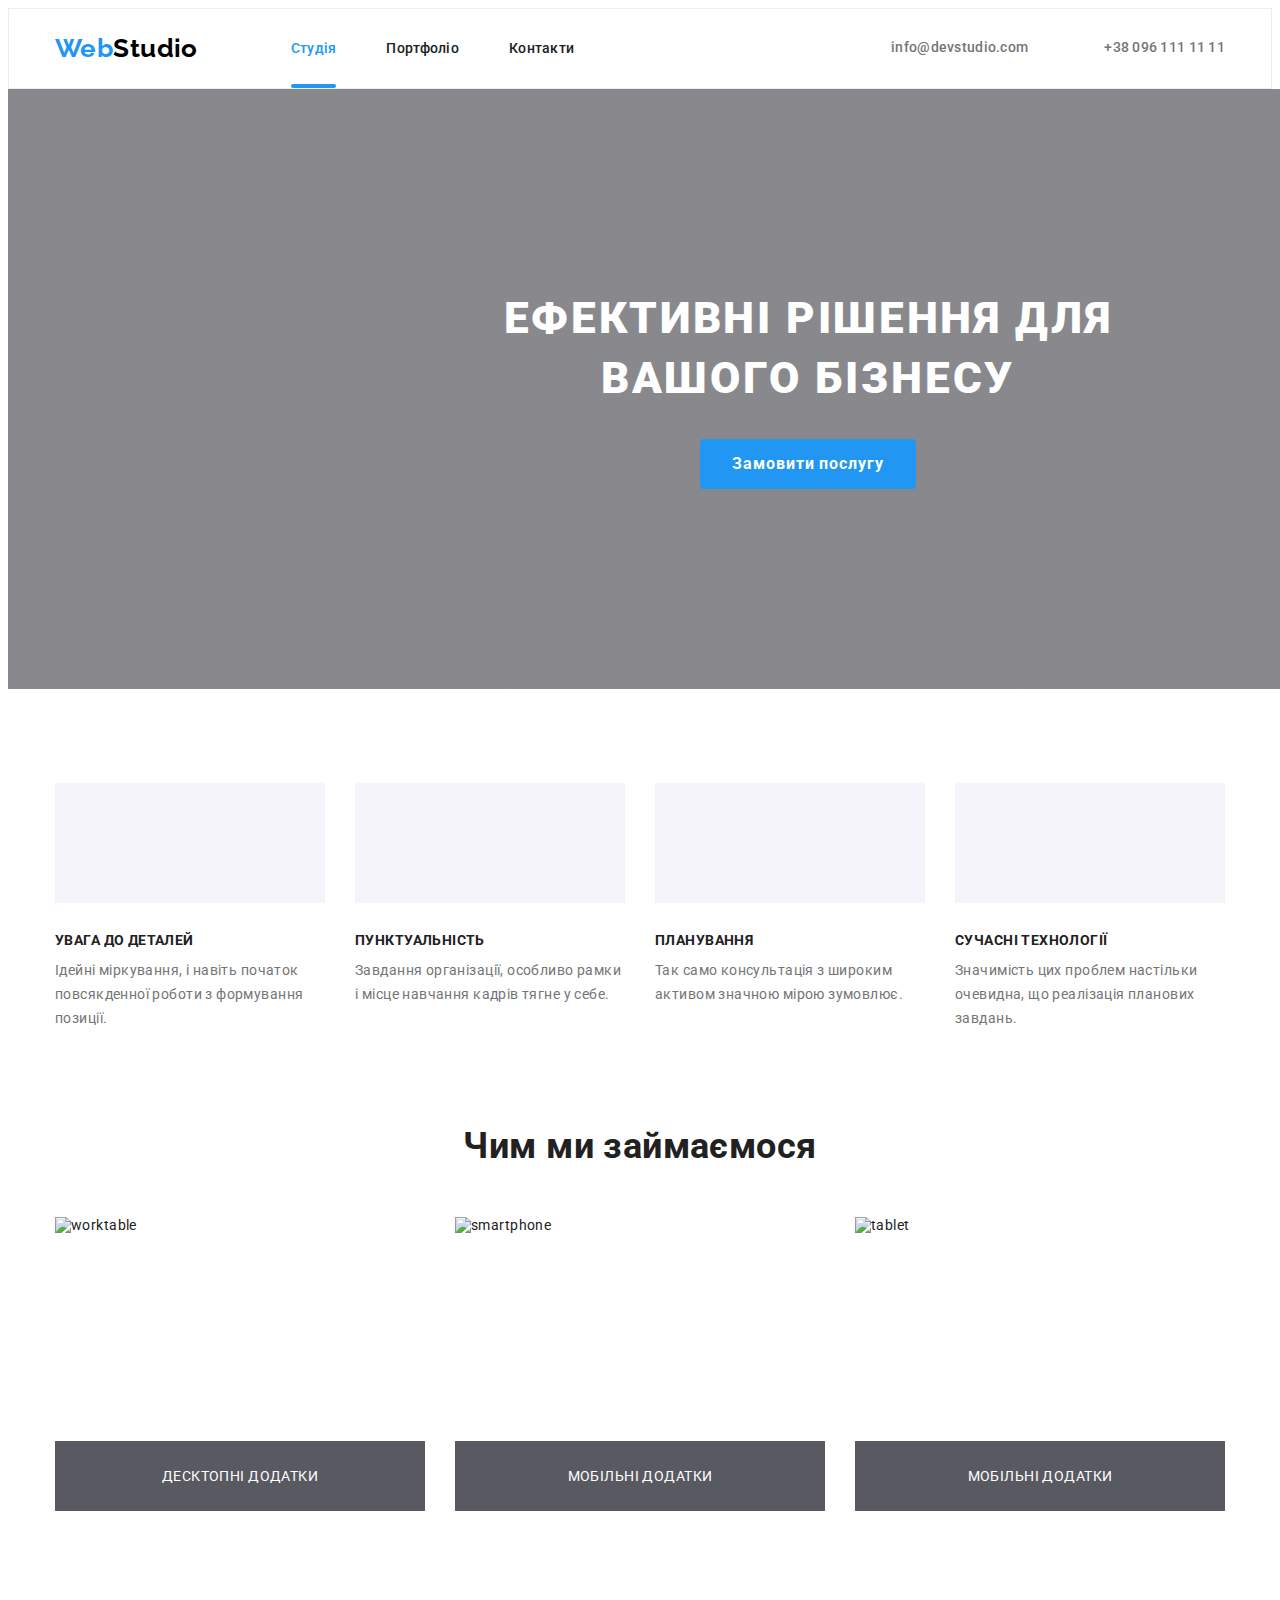
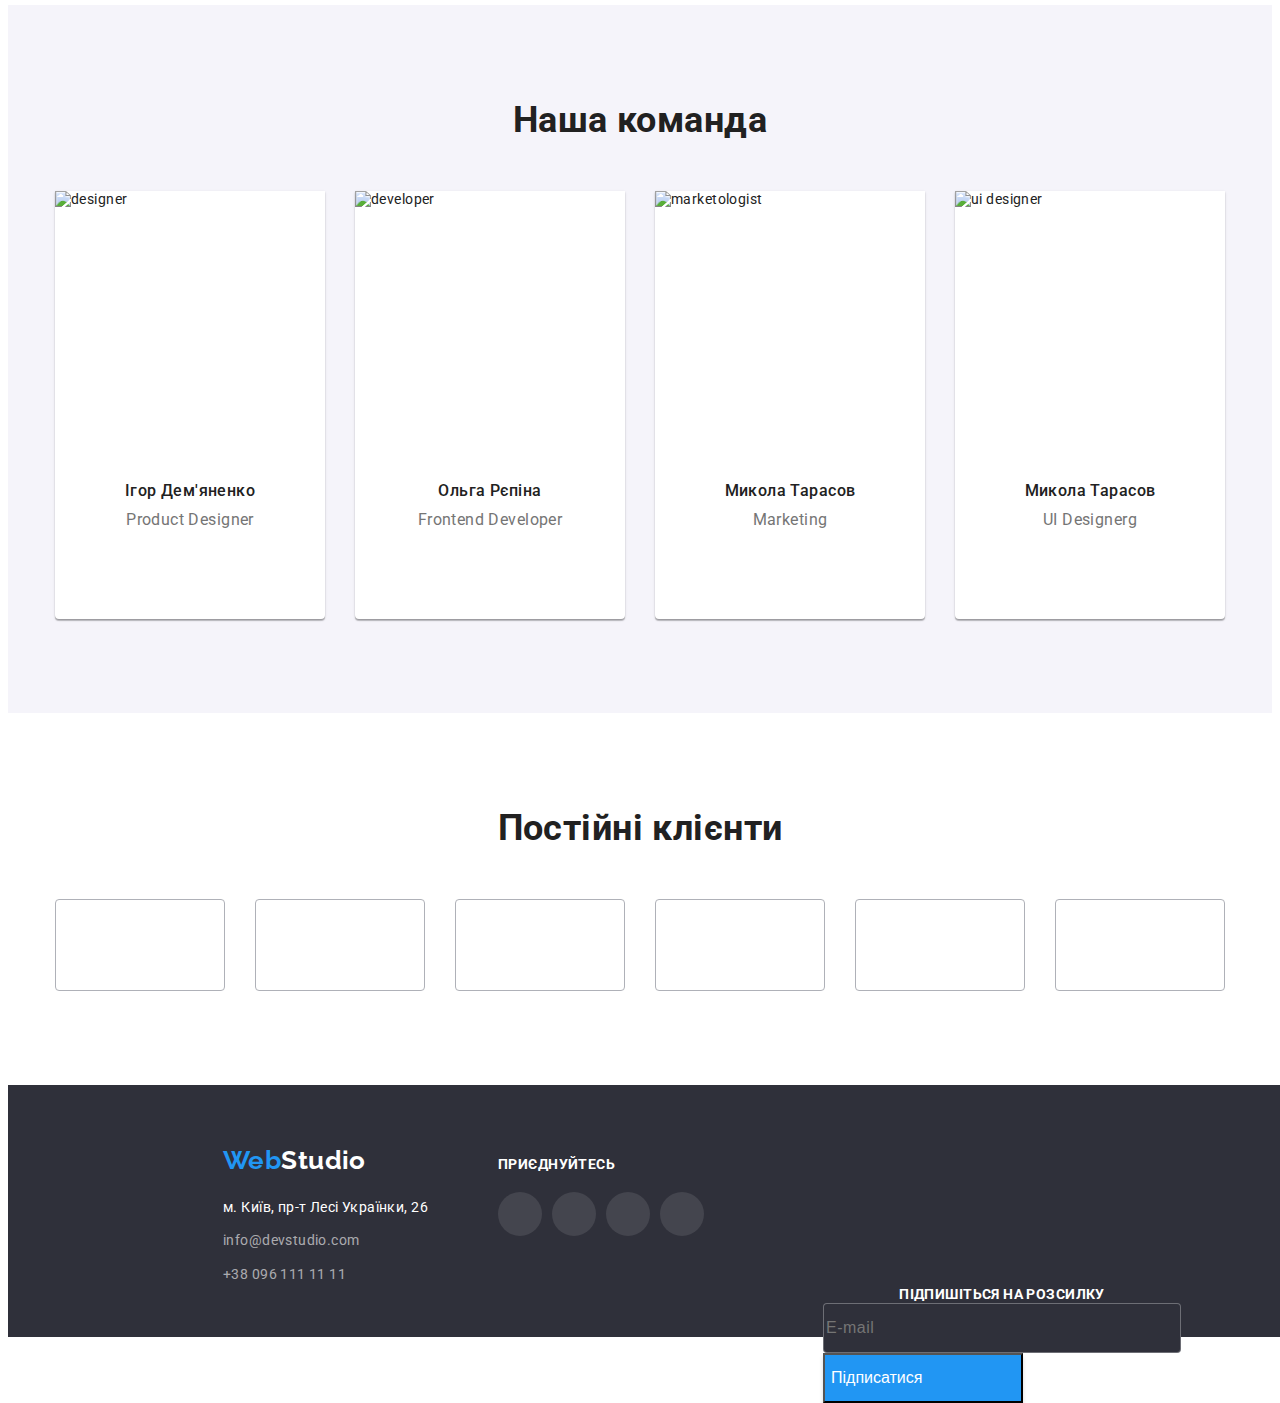
==== index.html @ 7e36c811 "pause" ====
<!DOCTYPE html>
<html lang="uk">
  <head>
    <meta charset="UTF-8" />
    <meta http-equiv="X-UA-Compatible" content="IE=edge" />
    <meta name="viewport" content="width=device-width, initial-scale=1.0" />
    <title>Studio</title>
    <!--Fonts-->
    <link rel="preconnect" href="https://fonts.googleapis.com" />
    <link rel="preconnect" href="https://fonts.gstatic.com" crossorigin />
    <link
      href="https://fonts.googleapis.com/css2?family=Montserrat:wght@400;700&family=Raleway:wght@700&family=Roboto:wght@400;500;700;900&display=swap"
      rel="stylesheet"
    />
    <!--Normalize-->
    <link
      rel="stylesheet"
      href="https://cdnjs.cloudflare.com/ajax/libs/normalize/1.0.0/normalize.min.css"
    />
    <!--Styles-->
    <link rel="stylesheet" href="./styles/styles.css" />
  </head>
  <body>
    <header class="header">
      <div class="container">
        <nav class="header-nav">
          <a href="./index.html" class="logo link">Web<span class="studio">Studio</span></a>
          <ul class="header-nav-list list">
            <li class="header-nav-item">
              <a class="header-nav-link link current" href="./index.html">Студія</a>
            </li>
            <li class="header-nav-item">
              <a class="header-nav-link link" href="./portfolio.html">Портфоліо</a>
            </li>
            <li class="header-nav-item"><a class="header-nav-link link" href="">Контакти</a></li>
          </ul>
        </nav>
        <ul class="contact-list list">
          <li class="contact-item">
            <a class="contact-link link" href="mailto:info@devstudio.com"
              ><svg class="mail-icon" width="16px" height="12px">
                <use href="./images/icons.svg#mail"></use></svg
              >info@devstudio.com</a
            >
          </li>
          <li class="contact-item">
            <a class="contact-link link" href="tel:+380961111111"
              ><svg class="tel-icon" width="16px" height="12px">
                <use href="./images/icons.svg#tel"></use></svg
              >+38 096 111 11 11</a
            >
          </li>
        </ul>
      </div>
    </header>
    <!--Main-->
    <main>
      <section class="hero section">
        <div class="container">
          <h1 class="hero-title">Ефективні рішення для вашого бізнесу</h1>
          <button type="button" class="button" data-modal-open>Замовити послугу</button>
          <div class="backdrop is-hidden" data-modal>
            <div class="modal">
              <button class="close-btn" type="button" data-modal-close>
                <svg width="18" height="18">
                  <use href="./images/icons.svg#icon-close-btn"></use>
                </svg>
              </button>
<!--Form-->
<form class="register-form" name="register-form" autocomplete="on" novalidate>
<strong class="register-form-title"> Залиште свої дані, ми вам передзвонимо 
</strong>

<div class="register-form-group" role="group">

  <label> <span>Ім'я</span> 
    <input  type="text" name="name" required>
  </label>
  
  <label> <span>Телефон</span>
    <input type="tel" name="tel" required minlength="12" maxlength="12">
  </label>
 
  <label> <span>Пошта</span>
    <input type="email" name="email" required>
  </label>
  
  <label> <span>Коментар</span>
<textarea name="textarea" rows="5" placeholder="Введіть текст"></textarea>
  </label>

  <label>
<input type="checkbox" name="checkbox" >
<span>Погоджуюся з розсилкою та приймаю <a href="">Умови договору</a></span>
  </label>
</div>

<button type="submit">Відправити</button>
</form>

            </div>
          </div>
        </div>
      </section>

      <section class="advantages section">
        <div class="container">
          <h2 class="visually-hidden">Advantages</h2>
          <ul class="advantages-list list">
            <li class="advantages-item">
              <div class="underhero-icon">
                <svg width="65px" height="70px"><use href="./images/icons.svg#antenna"></use></svg>
              </div>
              <h3 class="advantages-title">УВАГА ДО ДЕТАЛЕЙ</h3>
              <p class="advantages-text">
                Ідейні міркування, і навіть початок повсякденної роботи з формування позиції.
              </p>
            </li>
            <li class="advantages-item">
              <div class="underhero-icon">
                <svg width="65px" height="70px"><use href="./images/icons.svg#clock"></use></svg>
              </div>
              <h3 class="advantages-title">ПУНКТУАЛЬНІСТЬ</h3>
              <p class="advantages-text">
                Завдання організації, особливо рамки і місце навчання кадрів тягне у себе.
              </p>
            </li>
            <li class="advantages-item">
              <div class="underhero-icon">
                <svg width="65px" height="70px"><use href="./images/icons.svg#diagram"></use></svg>
              </div>
              <h3 class="advantages-title">ПЛАНУВАННЯ</h3>
              <p class="advantages-text">
                Так само консультація з широким активом значною мірою зумовлює.
              </p>
            </li>
            <li class="advantages-item">
              <div class="underhero-icon">
                <svg width="65px" height="70px">
                  <use href="./images/icons.svg#astronaut"></use>
                </svg>
              </div>

              <h3 class="advantages-title">СУЧАСНІ ТЕХНОЛОГІЇ</h3>
              <p class="advantages-text">
                Значимість цих проблем настільки очевидна, що реалізація планових завдань.
              </p>
            </li>
          </ul>
        </div>
      </section>
      <!--What we do-->
      <section class="section about">
        <div class="container">
          <h2 class="section-title">Чим ми займаємося</h2>
          <ul class="about-list list">
            <li class="about-item">
              <img src="./images/what-we-do/box-1.jpg" alt="worktable" width="370" height="294" />
              <p class="what-we-do-text">Десктопні додатки</p>
            </li>

            <li class="about-item">
              <img src="./images/what-we-do/box-2.jpg" alt="smartphone" width="370" height="294" />
              <p class="what-we-do-text">Мобільні додатки</p>
            </li>
            <li class="about-item">
              <img src="./images/what-we-do/box-3.jpg" alt="tablet" width="370" height="294" />
              <p class="what-we-do-text">Мобільні додатки</p>
            </li>
          </ul>
        </div>
      </section>
      <!--Our team-->
      <section class="team section">
        <div class="container">
          <h2 class="section-title">Наша команда</h2>
          <ul class="team-list list">
            <li class="team-item">
              <img src="./images/team/team-1.jpg" alt="designer" width="270" height="260" />
              <div class="team-wrapper">
                <h3 class="team-name">Ігор Дем'яненко</h3>
                <p class="team-text">Product Designer</p>
                <ul class="social-network-list list">
                  <li class="social-network-items">
                    <a
                      class="social-network-link link"
                      href=""
                      target="_blank"
                      rel="noopener noreferrer"
                      aria-label="instagram"
                      ><svg class="social-icon" width="20px" height="20px">
                        <use href="./images/icons.svg#instagram"></use></svg
                    ></a>
                  </li>
                  <li class="social-network-items">
                    <a
                      class="social-network-link link"
                      href=""
                      target="_blank"
                      rel="noopener noreferrer"
                      aria-label="twitter"
                      ><svg class="social-icon" width="20px" height="20px">
                        <use href="./images/icons.svg#twitter"></use></svg
                    ></a>
                  </li>
                  <li class="social-network-items">
                    <a
                      class="social-network-link link"
                      href=""
                      target="_blank"
                      rel="noopener noreferrer"
                      aria-label="facebook"
                      ><svg class="social-icon" width="20px" height="20px">
                        <use href="./images/icons.svg#facebook"></use></svg
                    ></a>
                  </li>
                  <li class="social-network-items">
                    <a
                      class="social-network-link link"
                      href=""
                      target="_blank"
                      rel="noopener noreferrer"
                      aria-label="linkedin"
                      ><svg class="social-icon" width="20px" height="20px">
                        <use href="./images/icons.svg#linkedin"></use></svg
                    ></a>
                  </li>
                </ul>
              </div>
            </li>
            <li class="team-item">
              <img src="./images/team/team-2.jpg" alt="developer" width="270" height="260" />
              <div class="team-wrapper">
                <h3 class="team-name">Ольга Рєпіна</h3>
                <p class="team-text">Frontend Developer</p>
                <ul class="social-network-list list">
                  <li class="social-network-items">
                    <a
                      class="social-network-link link"
                      href=""
                      target="_blank"
                      rel="noopener noreferrer"
                      aria-label="instagram"
                      ><svg class="social-icon" width="20px" height="20px">
                        <use href="./images/icons.svg#instagram"></use></svg
                    ></a>
                  </li>
                  <li class="social-network-items">
                    <a
                      class="social-network-link link"
                      href=""
                      target="_blank"
                      rel="noopener noreferrer"
                      aria-label="twitter"
                      ><svg class="social-icon" width="20px" height="20px">
                        <use href="./images/icons.svg#twitter"></use></svg
                    ></a>
                  </li>
                  <li class="social-network-items">
                    <a
                      class="social-network-link link"
                      href=""
                      target="_blank"
                      rel="noopener noreferrer"
                      aria-label="facebook"
                      ><svg class="social-icon" width="20px" height="20px">
                        <use href="./images/icons.svg#facebook"></use></svg
                    ></a>
                  </li>
                  <li class="social-network-items">
                    <a
                      class="social-network-link link"
                      href=""
                      target="_blank"
                      rel="noopener noreferrer"
                      aria-label="linkedin"
                      ><svg class="social-icon" width="20px" height="20px">
                        <use href="./images/icons.svg#linkedin"></use></svg
                    ></a>
                  </li>
                </ul>
              </div>
            </li>
            <li class="team-item">
              <img src="./images/team/team-3.jpg" alt="marketologist" width="270" height="260" />
              <div class="team-wrapper">
                <h3 class="team-name">Микола Тарасов</h3>
                <p class="team-text">Marketing</p>
                <ul class="social-network-list list">
                  <li class="social-network-items">
                    <a
                      class="social-network-link link"
                      href=""
                      target="_blank"
                      rel="noopener noreferrer"
                      aria-label="instagram"
                      ><svg class="social-icon" width="20px" height="20px">
                        <use href="./images/icons.svg#instagram"></use></svg
                    ></a>
                  </li>
                  <li class="social-network-items">
                    <a
                      class="social-network-link link"
                      href=""
                      target="_blank"
                      rel="noopener noreferrer"
                      aria-label="twitter"
                      ><svg class="social-icon" width="20px" height="20px">
                        <use href="./images/icons.svg#twitter"></use></svg
                    ></a>
                  </li>
                  <li class="social-network-items">
                    <a
                      class="social-network-link link"
                      href=""
                      target="_blank"
                      rel="noopener noreferrer"
                      aria-label="facebook"
                      ><svg class="social-icon" width="20px" height="20px">
                        <use href="./images/icons.svg#facebook"></use></svg
                    ></a>
                  </li>
                  <li class="social-network-items">
                    <a
                      class="social-network-link link"
                      href=""
                      target="_blank"
                      rel="noopener noreferrer"
                      aria-label="linkedin"
                      ><svg class="social-icon" width="20px" height="20px">
                        <use href="./images/icons.svg#linkedin"></use></svg
                    ></a>
                  </li>
                </ul>
              </div>
            </li>
            <li class="team-item">
              <img src="./images/team/team-4.jpg" alt="ui designer" width="270" height="260" />
              <div class="team-wrapper">
                <h3 class="team-name">Микола Тарасов</h3>
                <p class="team-text">UI Designerg</p>
                <ul class="social-network-list list">
                  <li class="social-network-items">
                    <a
                      class="social-network-link link"
                      href=""
                      target="_blank"
                      rel="noopener noreferrer"
                      aria-label="instagram"
                      ><svg class="social-icon" width="20px" height="20px">
                        <use href="./images/icons.svg#instagram"></use></svg
                    ></a>
                  </li>
                  <li class="social-network-items">
                    <a
                      class="social-network-link link"
                      href=""
                      target="_blank"
                      rel="noopener noreferrer"
                      aria-label="twitter"
                      ><svg class="social-icon" width="20px" height="20px">
                        <use href="./images/icons.svg#twitter"></use></svg
                    ></a>
                  </li>
                  <li class="social-network-items">
                    <a
                      class="social-network-link link"
                      href=""
                      target="_blank"
                      rel="noopener noreferrer"
                      aria-label="facebook"
                      ><svg class="social-icon" width="20px" height="20px">
                        <use href="./images/icons.svg#facebook"></use></svg
                    ></a>
                  </li>
                  <li class="social-network-items">
                    <a
                      class="social-network-link link"
                      href=""
                      target="_blank"
                      rel="noopener noreferrer"
                      aria-label="linkedin"
                      ><svg class="social-icon" width="20px" height="20px">
                        <use href="./images/icons.svg#linkedin"></use></svg
                    ></a>
                  </li>
                </ul>
              </div>
            </li>
          </ul>
        </div>
      </section>

      <!--Clients-->
      <section class="section">
        <div class="container">
          <h2 class="section-title">Постійні клієнти</h2>
          <ul class="clients-list list">
            <li class="clients-item">
              <a
                class="clients-link"
                href=""
                target="_blank"
                rel="noopener noreferrer"
                aria-label=""
                ><svg class="clients-icon" width="106px" height="60px">
                  <use href="./images/icons.svg#ya-co"></use></svg
              ></a>
            </li>
            <li class="clients-item">
              <a
                class="clients-link"
                href=""
                target="_blank"
                rel="noopener noreferrer"
                aria-label=""
                ><svg class="clients-icon" width="106px" height="60px">
                  <use href="./images/icons.svg#company-tagline-here"></use></svg
              ></a>
            </li>
            <li class="clients-item">
              <a
                class="clients-link"
                href=""
                target="_blank"
                rel="noopener noreferrer"
                aria-label=""
                ><svg class="clients-icon" width="106px" height="60px">
                  <use href="./images/icons.svg#company"></use></svg
              ></a>
            </li>
            <li class="clients-item">
              <a
                class="clients-link"
                href=""
                target="_blank"
                rel="noopener noreferrer"
                aria-label=""
                ><svg class="clients-icon" width="106px" height="60px">
                  <use href="./images/icons.svg#foster-peters"></use></svg
              ></a>
            </li>
            <li class="clients-item">
              <a
                class="clients-link"
                href=""
                target="_blank"
                rel="noopener noreferrer"
                aria-label=""
                ><svg class="clients-icon" width="106px" height="60px">
                  <use href="./images/icons.svg#brand"></use></svg
              ></a>
            </li>
            <li class="clients-item">
              <a
                class="clients-link"
                href=""
                target="_blank"
                rel="noopener noreferrer"
                aria-label=""
                ><svg class="clients-icon" width="106px" height="60px">
                  <use href="./images/icons.svg#company-tag-line"></use></svg
              ></a>
            </li>
          </ul>
        </div>
      </section>
    </main>
    <!--Footer-->
    <footer class="footer">
      <div class="container">
        <div>
          <a href="./index.html" class="logo">Web<span class="studio-footer">Studio</span></a>
          <address class="address">
            <ul class="address-list list">
              <li class="address-item">
                <a class="maps" href="">м. Київ, пр-т Лесі Українки, 26</a>
              </li>
              <li class="address-item">
                <a class="mail-footer" href="mailto:info@devstudio.com">info@devstudio.com</a>
              </li>
              <li class="address-item">
                <a class="tel-footer" href="tel:+380961111111">+38 096 111 11 11</a>
              </li>
            </ul>
          </address>
        </div>
        <div class="social-network-box">
          <h3 class="footer-title">приєднуйтесь</h3>
          <ul class="list social-network-list-footer">
            <li class="social-network-items">
              <a
                class="social-network-link link"
                href=""
                target="_blank"
                rel="noopener noreferrer"
                aria-label="instagram"
                ><svg class="social-icon" width="20px" height="20px">
                  <use href="./images/icons.svg#instagram"></use></svg
              ></a>
            </li>
            <li class="social-network-items">
              <a
                class="social-network-link link"
                href=""
                target="_blank"
                rel="noopener noreferrer"
                aria-label="twitter"
                ><svg class="social-icon" width="20px" height="20px">
                  <use href="./images/icons.svg#twitter"></use></svg
              ></a>
            </li>
            <li class="social-network-items">
              <a
                class="social-network-link link"
                href=""
                target="_blank"
                rel="noopener noreferrer"
                aria-label="facebook"
                ><svg class="social-icon" width="20px" height="20px">
                  <use href="./images/icons.svg#facebook"></use></svg
              ></a>
            </li>
            <li class="social-network-items">
              <a
                class="social-network-link link"
                href=""
                target="_blank"
                rel="noopener noreferrer"
                aria-label="linkedin"
                ><svg class="social-icon" width="20px" height="20px">
                  <use href="./images/icons.svg#linkedin"></use></svg
              ></a>
            </li>
          </ul>
        </div>
      </div>

<div class="send-mail">
  
  <form name="signup-form" autocomplete="on" novalidate>
    
  <label class="sign-text">Підпишіться на розсилку
        <input class="label-footer-mail" type="text" name="mail" placeholder="E-mail" />
  </label>
  <button class="button-signup" type="submit">Підписатися <svg class="telegram-icon" width="24px" height="24px">
      <use href="./images/icons.svg#telegram"></use></svg>
  </button>
</form>
</div>

    </footer>
    <script src="./js/modal.js"></script>
  </body>
</html>
---- styles/styles.css ----
:root {
  --primary-text-color: #212121;
  --title-text-color: #212121;
  --undertitle-text-color: #757575;
  --nav-text-color: #2196f3;
  --primary-backgroundcolor: #ffffff;
  --secondary-backgroundcolor: #f5f4fa;
  --button-color: #2196f3;
  --logo-color: #000000;
  --hero-text-color: #ffffff;
  --hero-background-color: #2f303a;
  --picture-background-color: #eeeeee;
  --hero-overlay-color: rgba(47, 48, 58, 0.4);
  --hero-background-color: #c4c4c4;
  --footer-color: #2f303a;
  --icon-footer-background: rgba(255, 255, 255, 0.1);
}
body {
  background-color: var(--primary-backgroundcolor);
  color: var(--primary-text-color);
  font-family: 'Roboto', sans-serif;
  font-size: 14px;
  letter-spacing: 0.03em;
}

/* reset */
html {
  box-sizing: border-box;
}
*,
*::after,
*::before {
  box-sizing: inherit;
}
/* Стили для обнуления верхних отступов у элементов */
h1,
h2,
h3,
h4,
h5,
h6,
p {
  margin: 0;
}
/* Класс для обнуления базовых свойств у списков (ul) */
.list {
  list-style: none;
  padding-left: 0;
  margin: 0;
}
/* Класс для обнуления базовых свойств у ссылок */
.link {
  text-decoration: none;
  color: inherit;
}
/* Свойства для корректного отображения картинок */
img {
  display: block;
  max-width: 100%;
  height: auto;
}
/* Свойства для обнуления курсива у address */

address {
  font-style: normal;
}

/* utils */
.container {
  width: 1200px;
  padding: 0 15px;
  margin: 0 auto;
}

.visually-hidden {
  position: absolute;
  width: 1px;
  height: 1px;
  margin: -1px;
  border: 0;
  padding: 0;

  white-space: nowrap;
  clip-path: inset(100%);
  clip: rect(0 0 0 0);
  overflow: hidden;
}

.section-title {
  font-size: 36px;
  line-height: 1.17;
  text-align: center;
  margin-bottom: 50px;
}

.section {
  padding-top: 94px;
  padding-bottom: 94px;
}

/* header */
.header {
  border: 1px solid #ececec;
  padding-top: 24px;
  padding-bottom: 24px;
}

.header .container {
  display: flex;
  align-items: center;
}
.logo {
  color: var(--nav-text-color);
  font-family: 'Raleway', sans-serif;
  font-weight: 700;
  font-size: 26px;
  line-height: 1.19;
  text-decoration: none;
  margin-right: 93px;
}
.studio {
  color: var(--logo-color);
}

/* site-nav */

.header-nav {
  display: flex;
  align-items: center;
  margin-right: auto;
}
.header-nav-list {
  display: flex;
  gap: 50px;
  align-items: center;
}

.header-nav-item {
  position: relative;
}

.header-nav-link {
  color: var(--primary-text-color);
  font-weight: 500;
  line-height: 1.14;
  letter-spacing: 0.02em;
  text-decoration: none;
  transition-property: color;
  transition-duration: 250ms;
  transition-timing-function: cubic-bezier(0.4, 0, 0.2, 1);
  position: relative;
  padding-top: 32px;
  padding-bottom: 32px;
}

.header-nav-link.current::after {
  width: 100%;
  height: 4px;
  background-color: var(--button-color);
  border-radius: 2px;
  position: absolute;
  content: '';
  bottom: 0;
  left: 0;
}

.current {
  color: var(--nav-text-color);
}

.header-nav-link:hover,
.header-nav-link:focus,
.contact-link:hover,
.contact-link:focus {
  color: var(--nav-text-color);
}
.mail-icon {
  fill: currentColor;
  margin-right: 10px;
}

.tel-icon {
  fill: currentColor;
  margin-right: 10px;
}

.underhero-icon {
  display: flex;
  align-items: center;
  justify-content: center;
  background-color: var(--secondary-backgroundcolor);
  min-height: 120px;
  margin-bottom: 30px;
}

.contact-link {
  color: var(--undertitle-text-color);
  font-weight: 500;
  line-height: 1.14;
  letter-spacing: 0.02em;
  text-decoration: none;
  display: flex;
  align-items: center;
  transition-property: color;
  transition-duration: 250ms;
  transition-timing-function: cubic-bezier(0.4, 0, 0.2, 1);
}

.contact-list {
  display: flex;
  align-items: center;
  gap: 50px;
}

/* Main */
.hero {
  background-color: var(--hero-background-color);
  padding-top: 200px;
  padding-bottom: 200px;
  text-align: center;
  background-image: linear-gradient(to right, var(--hero-overlay-color), var(--hero-overlay-color)),
    url(../images/background-hero.jpg);
  background-repeat: no-repeat;
  background-size: cover;
  background-position: center;
  width: 1600px;
  height: 600px;
  margin-left: auto;
  margin-right: auto;
}
.hero-title {
  width: 696px;
  margin-right: auto;
  margin-left: auto;
  margin-bottom: 30px;
  color: var(--hero-text-color);
  font-weight: 900;
  font-size: 44px;
  line-height: 1.36;
  text-align: center;
  letter-spacing: 0.06em;
  text-transform: uppercase;
}

.button {
  cursor: pointer;
  color: var(--hero-text-color);
  background-color: var(--button-color);
  font-family: 'Roboto';
  font-weight: 700;
  font-size: 16px;
  line-height: 1.88;
  letter-spacing: 0.06em;
  padding: 10px 32px;
  border-radius: 4px;
  border: none;
}

.backdrop {
  width: 100%;
  height: 100%;
  background-color: rgba(0, 0, 0, 0.2);
  position: fixed;
  left: 0;
  top: 0;
  opacity: 1;
  visibility: visible;
  z-index: 10;
  transition-property: opacity, visibility;
  transition-duration: 250ms;
  transition-timing-function: cubic-bezier(0.4, 0, 0.2, 1);
}

.is-hidden.backdrop {
  opacity: 0;
  visibility: hidden;
  pointer-events: none;
}

.modal {
  width: 528px;
  height: 581px;
  background-color: #ffffff;
  box-shadow: 0px 1px 3px rgba(0, 0, 0, 0.12), 0px 1px 1px rgba(0, 0, 0, 0.14),
    0px 2px 1px rgba(0, 0, 0, 0.2);
  border-radius: 4px;
  position: absolute;
  top: 50%;
  left: 50%;
  transform: translate(-50%, -50%);
}

.close-btn {
  fill: currentColor;
  width: 30px;
  height: 30px;
  border-radius: 50%;
  background-color: #ffffff;
  border: 1px solid rgba(0, 0, 0, 0.1);
  display: flex;
  align-items: center;
  justify-content: center;
  position: absolute;
  right: 8px;
  top: 8px;
}



.register-form-title {
  display: block;
font-weight: 700;
font-size: 20px;
line-height: 1.15x;
text-align: center;
letter-spacing: 0.03em;
color: var(--title-text-color);
margin-top: 40px;
margin-right: 39px;
margin-bottom: 12px;
margin-left: 41px;
}

.register-form-group {
  align-items: ;
}


label {
  display: block;
}


textarea {
  width: 448px;
  height: 120px;
  resize: none;
}


/* portfolio */

.project-list {
  display: flex;
  flex-wrap: wrap;
  gap: 30px;
}

.portfolio-card-link {
  display: block;
  transition-property: box-shadow;
  transition-duration: 250ms;
  transition-timing-function: cubic-bezier(0.4, 0, 0.2, 1);
  box-shadow: 0px 1px 1px transparent, 1px 4px 6px transparent;
}
.portfolio-card-link:hover,
.portfolio-card-link:focus {
  box-shadow: 0px 1px 1px rgba(0, 0, 0, 0.12), 0px 4px 4px rgba(0, 0, 0, 0.06),
    1px 4px 6px rgba(0, 0, 0, 0.16);
}

.overlay {
  position: relative;
  overflow: hidden;
}

.overlay-text {
  position: absolute;
  top: 0;
  left: 0;
  padding: 63px 24px;
  font-size: 18px;
  line-height: 1.56;
  transform: translateY(100%);
  background: rgba(33, 150, 243, 0.9);
  transition-property: transform;
  transition-duration: 250ms;
  transition-timing-function: cubic-bezier(0.4, 0, 0.2, 1);
}

.portfolio-card-link:hover .overlay-text,
.portfolio-card-link:focus .overlay-text {
  transform: translateY(0);
  color: var(--hero-text-color);
}

.project-item {
  border: 1px solid #eeeeee;
  width: calc((100% - 60px) / 3);
}

.project-wrapper {
  padding: 20px 24px;
}
.button-portfolio {
  cursor: pointer;
  color: var(--primary-text-color);
  background-color: var(--secondary-backgroundcolor);
  font-family: 'Roboto';
  font-weight: 500;
  font-size: 16px;
  line-height: 1.88;
  text-align: center;
  border: none;
  padding: 6px 22px;
  border-radius: 4px;
  box-shadow: 0px 3px 1px transparent, 0px 1px 2px transparent, 0px 2px 2px transparent;
  transition-property: background-color, color, box-shadow;
  transition-duration: 250ms;
  transition-timing-function: cubic-bezier(0.4, 0, 0.2, 1);
}

.button-portfolio.active {
  color: var(--hero-text-color);
  background-color: var(--nav-text-color);
}

.button-portfolio:hover,
.button-portfolio:focus {
  color: var(--hero-text-color);
  background-color: var(--nav-text-color);
  box-shadow: 0px 3px 1px rgba(0, 0, 0, 0.1), 0px 1px 2px rgba(0, 0, 0, 0.08),
    0px 2px 2px rgba(0, 0, 0, 0.12);
}

.filter-btn-list {
  display: flex;
  gap: 8px;
  margin-bottom: 50px;
  justify-content: center;
}

/* .image-portfolio {
  background-color: url(/images/portfolio/our-people.jpg);
} */

/* advatages */
.advantages-title {
  line-height: 1.14;
  text-transform: uppercase;
  font-size: 14px;
  margin-bottom: 10px;
}

.advantages-list {
  display: flex;
  gap: 30px;
}

.advantages-item {
  width: calc((100% - 90px) / 4);
}

.antenna {
  margin-bottom: 30px;
  background-color: var(--secondary-backgroundcolor);
  border-radius: 4px;
  width: 65px;
  height: 70px;
}

.advantages-text {
  color: var(--undertitle-text-color);
  line-height: 1.71;
}

/* About */

.about {
  padding-top: 0;
}

.about-list {
  display: flex;
  gap: 30px;
}

.about-item {
  position: relative;
}

.what-we-do-text {
  position: absolute;
  width: 100%;
  height: 70px;
  background-color: rgba(47, 48, 58, 0.8);
  bottom: 0px;
  text-align: center;
  padding: 27px 0;
  color: #ffffff;
  text-transform: uppercase;
}

/* Team */

.team {
  background-color: var(--secondary-backgroundcolor);
}

.team-list {
  display: flex;
  gap: 30px;
}
.team-name {
  font-weight: 500;
  font-size: 16px;
  line-height: 1.19;
  text-align: center;
  margin-bottom: 10px;
}

.team-item {
  background-color: var(--primary-backgroundcolor);
  box-shadow: 0px 1px 3px rgba(0, 0, 0, 0.12), 0px 1px 1px rgba(0, 0, 0, 0.14),
    0px 2px 1px rgba(0, 0, 0, 0.2);
  border-radius: 0px 0px 4px 4px;
}

.team-wrapper {
  padding-top: 30px;
}

.team-text {
  color: var(--undertitle-text-color);
  font-size: 16px;
  line-height: 1.19;
  text-align: center;
  margin-bottom: 16px;
}

.social-network-list {
  display: flex;
  gap: 10px;
  padding-bottom: 30px;
  justify-content: center;
}

.social-network-link {
  width: 44px;
  height: 44px;
  display: flex;
  align-items: center;
  justify-content: center;
  border-radius: 50%;
  text-decoration: none;
  color: #afb1b8;
  transition-property: background-color, color;
  transition-duration: 250ms;
  transition-timing-function: cubic-bezier(0.4, 0, 0.2, 1);
}

.social-network-link:hover,
.social-network-link:focus {
  color: var(--hero-text-color);
  background-color: var(--nav-text-color);
}

.social-icon {
  fill: currentColor;
}

/*Client companies*/

.clients-list {
  display: flex;
  gap: 30px;
  align-items: center;
  justify-content: center;
}

.clients-link {
  display: flex;
  justify-content: center;
  align-items: center;
  width: 170px;
  height: 92px;
  border: 1px solid #afb1b8;
  border-radius: 4px;
  color: #afb1b8;
  transition-property: border-color, color;
  transition-duration: 250ms;
  transition-timing-function: cubic-bezier(0.4, 0, 0.2, 1);
}

.clients-icon {
  fill: currentColor;
}

.clients-link:hover,
.clients-link:focus {
  border-color: var(--nav-text-color);
  color: var(--nav-text-color);
}

.portfolio-title {
  font-size: 18px;
  line-height: 2;
  letter-spacing: 0.06em;
  margin-bottom: 4px;
}
.portfolio-text {
  font-size: 16px;
  line-height: 1.88;
  color: var(--undertitle-text-color);
}

/* footer */
.footer {
  background-color: var(--footer-color);
  padding: 60px 0;
  width: 1600px;
  height: 252px;
  margin: 0 auto;
  position: relative;
}

.footer .logo {
  margin-bottom: 20px;
  display: inline-block;
  margin-right: 0;
}

.studio-footer {
  color: var(--hero-text-color);
}

.maps {
  color: var(--hero-text-color);
  font-style: normal;
  font-weight: 400;
  line-height: 1.71;
  text-decoration: none;
}
.mail-footer {
  color: rgba(255, 255, 255, 0.6);
  font-style: normal;
  font-weight: 400;
  line-height: 1.71;
  transition-property: color;
  text-decoration: none;
  transition-duration: 250ms;
  transition-timing-function: cubic-bezier(0.4, 0, 0.2, 1);
}

.tel-footer {
  color: rgba(255, 255, 255, 0.6);
  font-style: normal;
  font-weight: 400;
  line-height: 24px;
  transition-property: color;
  text-decoration: none;
  transition-duration: 250ms;
  transition-timing-function: cubic-bezier(0.4, 0, 0.2, 1);
}
.mail-footer:hover,
.mail-footer:focus,
.tel-footer:hover,
.tel-footer:focus {
  color: var(--nav-text-color);
}

/* .address-list {
    display: flex;
    flex-direction: column;
    gap: 9px;
} */
.address-item:not(:last-child) {
  margin-bottom: 9px;
}
.footer-title {
  color: #ffffff;
  text-transform: uppercase;
  margin-bottom: 20px;
  font-size: 14px;
}
.social-network-list-footer {
  display: flex;
  justify-content: flex-start;
  gap: 10px;
}

.footer > .container {
  display: flex;
  align-items: baseline;
  gap: 70px;
}

.footer .social-network-link {
  color: var(--hero-text-color);
  background-color: var(--icon-footer-background);
}

.social-network-link:hover,
.social-network-link:focus {
  color: var(--hero-text-color);
  background-color: var(--nav-text-color);
}

.send-mail {
  display: flex;
  position: absolute;
  margin-left: 815px;
 align-self:baseline;
  }

.sign-text {
  color: var(--hero-text-color);
  line-height: 1.19;
  font-weight: 700;
  text-align: center;
  /* margin-bottom: 20px; */
  text-transform: uppercase;
}

  .label-footer-mail {
    width: 358px;
    height: 50px;
    border: 1px solid rgba(255, 255, 255, 0.3);
box-shadow: drop-shadow(0px 4px 4px rgba(0, 0, 0, 0.15));
border-radius: 4px;
background: var(--footer-color);
font-size: 16px;
display: flex;
align-items: center;
letter-spacing: 0.03em;
color: rgba(255, 255, 255, 0.6);
}

.button-signup {
  width: 200px;
height: 50px;
background: #2196F3;
box-shadow: 0px 4px 4px rgba(0, 0, 0, 0.15);
color: var(--hero-text-color);
display: flex;
align-items: center;
align-self: center;
font-size: 16px;
padding: 10px, 28px;
position: relative;
}

.telegram-icon {
  margin-left: 10px;
  fill: var(--hero-text-color);
  position: absolute;
}
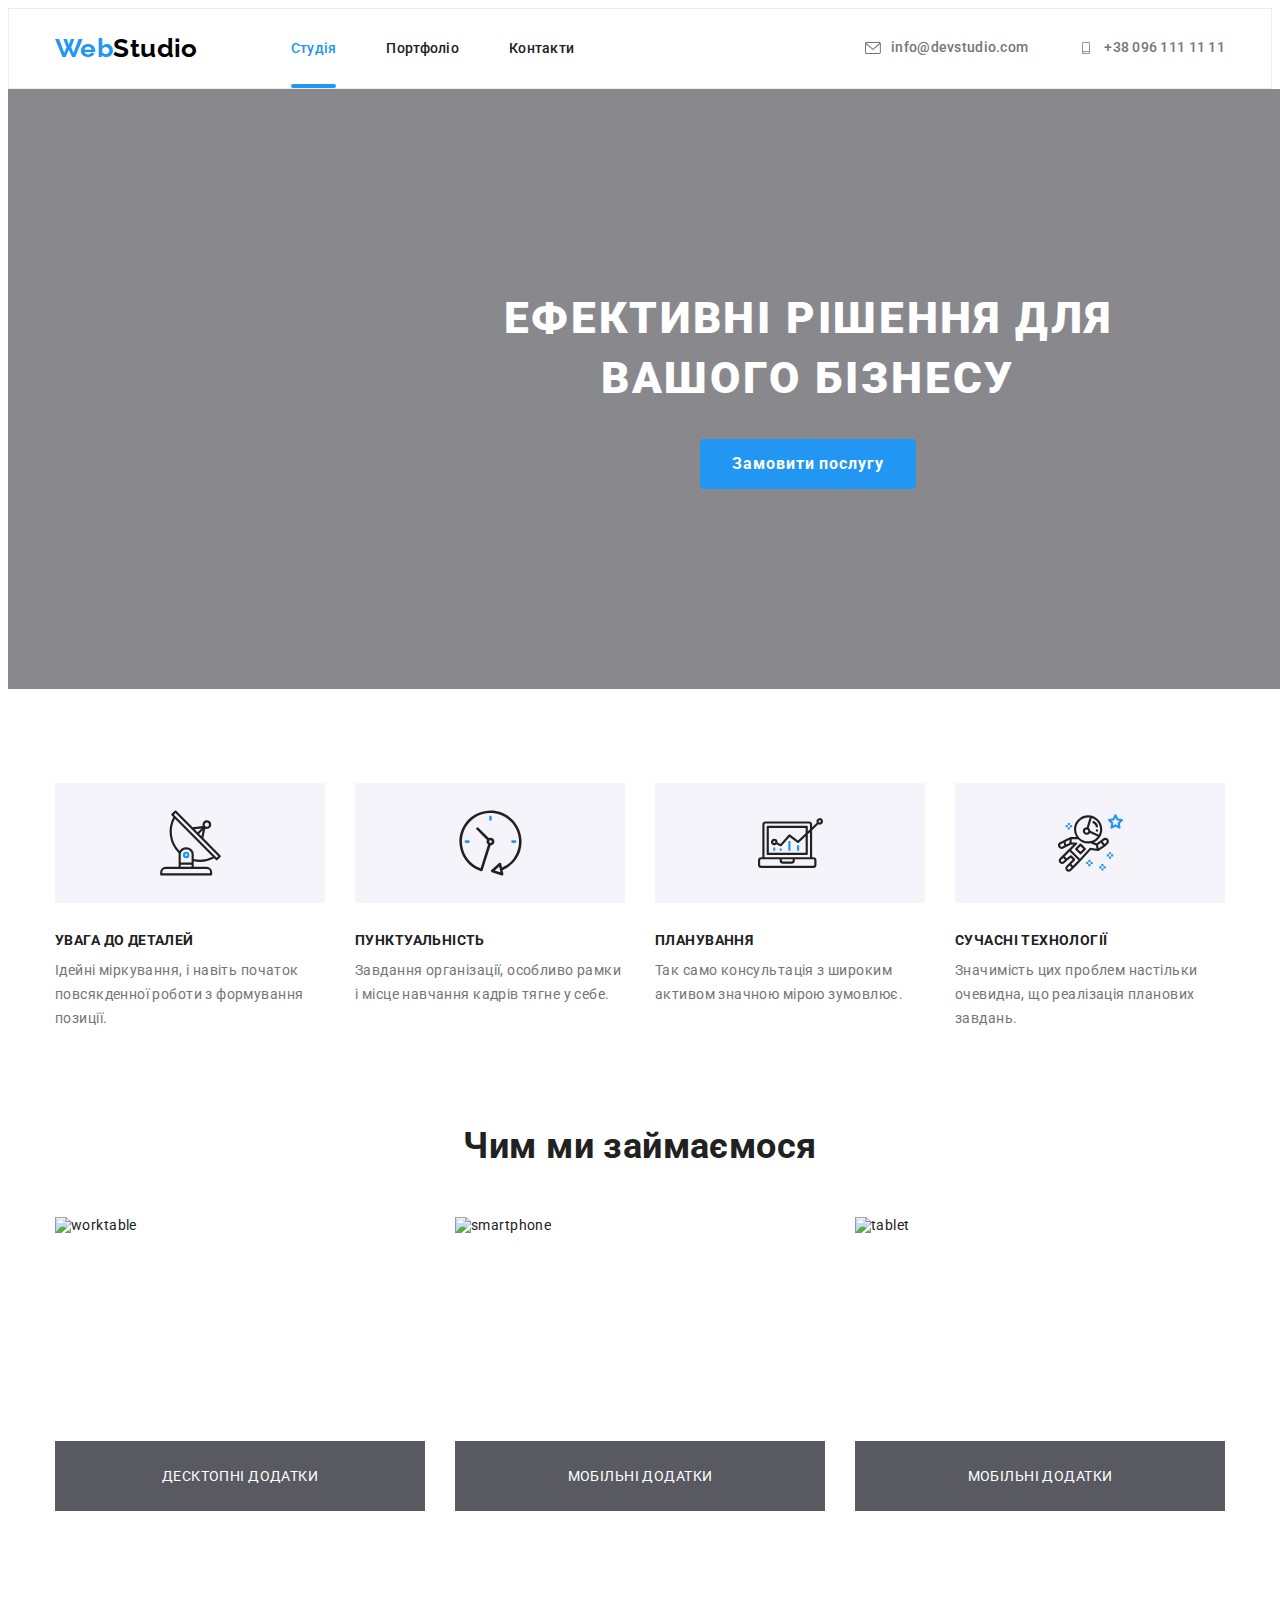
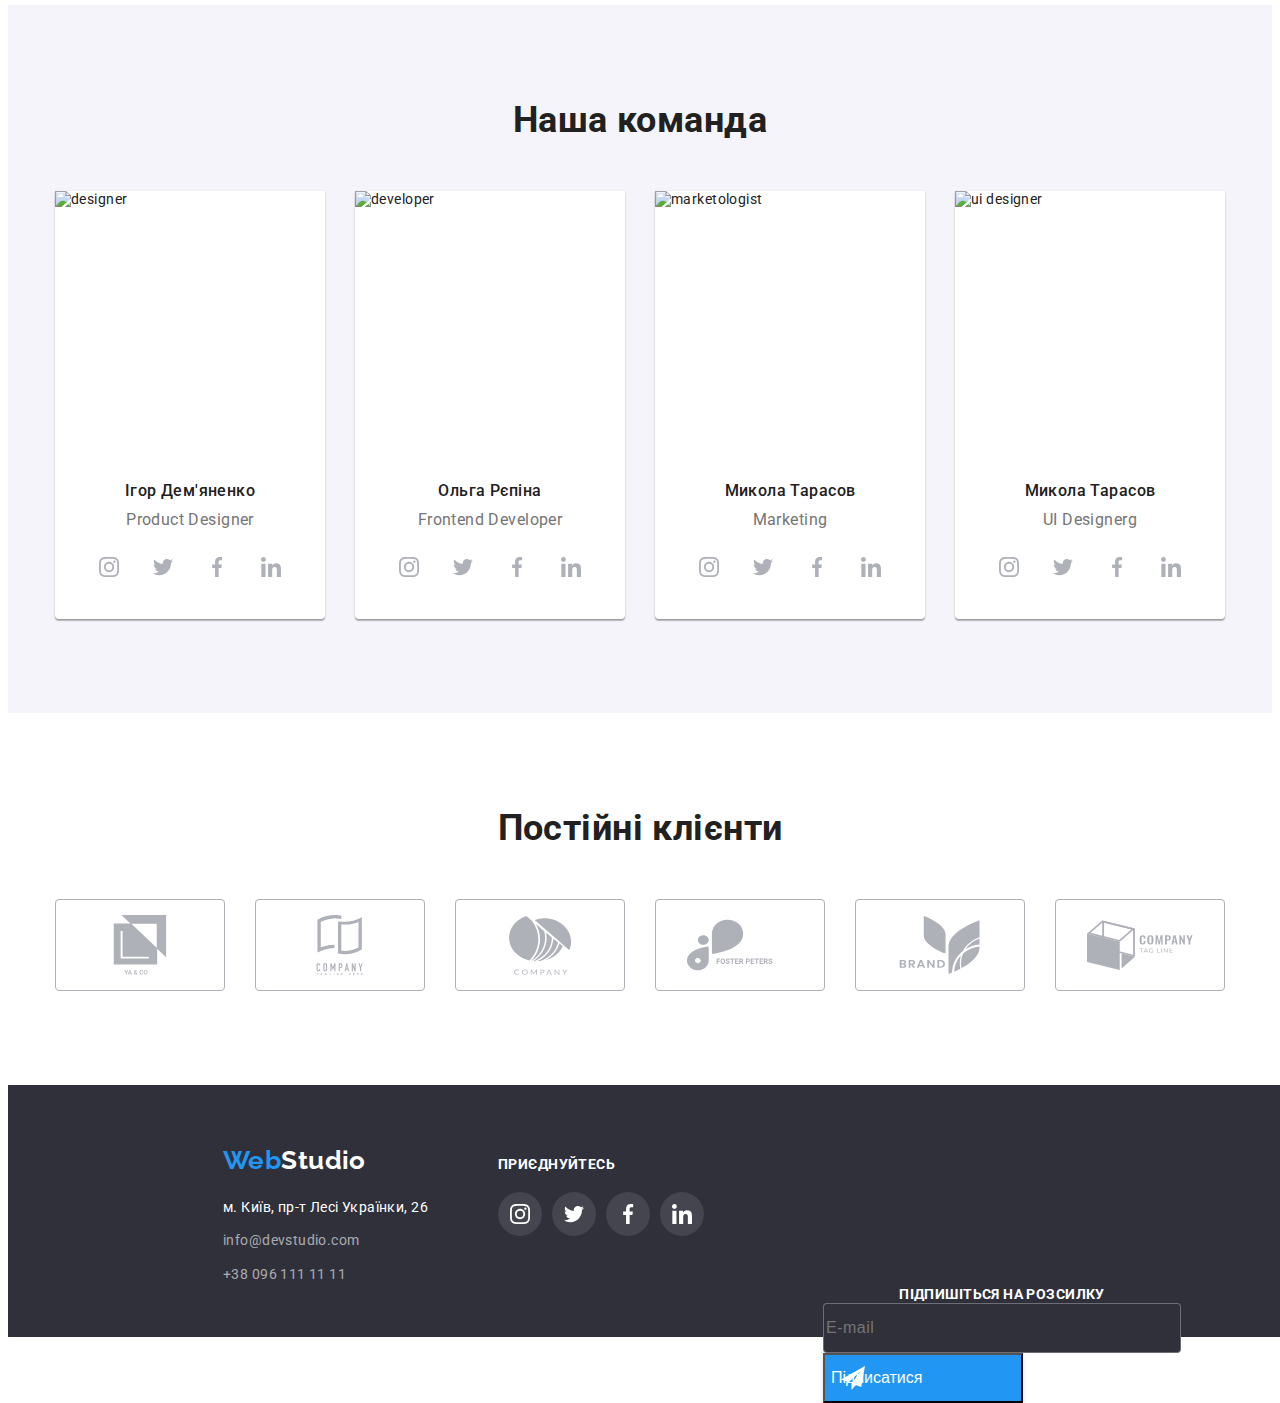
==== commit e57b92d6: "register form continue" ====
--- a/index.html
+++ b/index.html
@@ -73,31 +73,42 @@
 
 <div class="register-form-group" role="group">
 
-  <label> <span>Ім'я</span> 
-    <input  type="text" name="name" required>
+  <label class="register-form-field"> <span class="register-form-label">Ім'я</span> 
+    <input class="register-form-input"  type="text" name="name" required>
+    <svg class="register-form-icon" width="18" height="18"> <use href="./images/icons.svg#person-icon"></use>
+    </svg>
   </label>
   
-  <label> <span>Телефон</span>
-    <input type="tel" name="tel" required minlength="12" maxlength="12">
+  <label class="register-form-field"> <span class="register-form-label">Телефон</span>
+    <input class="register-form-input" type="tel" name="tel" required minlength="12" maxlength="12">
+    <svg class="register-form-icon" width="18" height="18"> <use href="./images/icons.svg#phone-icon"></use>
+    </svg>
   </label>
  
-  <label> <span>Пошта</span>
-    <input type="email" name="email" required>
+  <label class="register-form-field"> <span class="register-form-label">Пошта</span>
+    <input class="register-form-input" type="email" name="email" required>
+    <svg class="register-form-icon" width="18" height="18"> <use href="./images/icons.svg#email-form-icon"></use>
+    </svg>
   </label>
   
-  <label> <span>Коментар</span>
-<textarea name="textarea" rows="5" placeholder="Введіть текст"></textarea>
-  </label>
-
-  <label>
-<input type="checkbox" name="checkbox" >
-<span>Погоджуюся з розсилкою та приймаю <a href="">Умови договору</a></span>
+  <label class="register-form-field"> <span>Коментар</span>
+<textarea class="register-form-message" name="textarea" rows="5" placeholder="Введіть текст"></textarea>
   </label>
 </div>
 
-<button type="submit">Відправити</button>
+  <label class="register-form-agreement">
+<input class="register-form-checkbox" type="checkbox" name="checkbox" >
+<svg class="register-form-icons" width="16" height="15">
+  <use class="icon-checked" href="./images/icons.svg#icon-check"></use>
+  <use class="icon-unchecked" href="./images/icons.svg#icon-unchecked"></use>
+</svg>
+<span class="register-form-desc">Погоджуюся з розсилкою та приймаю 
+  <a class="register-form-link" href="">Умови договору</a></span>
+  </label>
+
+
+<button class="register-form-btn" type="submit">Відправити</button>
 </form>
-
             </div>
           </div>
         </div>
@@ -537,12 +548,12 @@
       </div>
 
 <div class="send-mail">
-  
-  <form name="signup-form" autocomplete="on" novalidate>
-    
-  <label class="sign-text">Підпишіться на розсилку
-        <input class="label-footer-mail" type="text" name="mail" placeholder="E-mail" />
-  </label>
+    <form name="signup-form" autocomplete="on" novalidate>
+      <p class="sign-text">Підпишіться на розсилку</p>
+      <label>  
+      <input class="label-footer-mail" type="text" name="mail" placeholder="E-mail" />
+    </label>
+
   <button class="button-signup" type="submit">Підписатися <svg class="telegram-icon" width="24px" height="24px">
       <use href="./images/icons.svg#telegram"></use></svg>
   </button>
--- a/styles/styles.css
+++ b/styles/styles.css
@@ -305,7 +305,7 @@
   top: 8px;
 }
 
-
+/* <!--Form> */
 
 .register-form-title {
   display: block;
@@ -315,20 +315,71 @@
 text-align: center;
 letter-spacing: 0.03em;
 color: var(--title-text-color);
-margin-top: 40px;
-margin-right: 39px;
+padding-top: 40px;
+padding-right: 39px;
 margin-bottom: 12px;
-margin-left: 41px;
+padding-left: 41px;
 }
 
 .register-form-group {
-  align-items: ;
-}
-
-
-label {
+margin-bottom: 20px;
+}
+
+.register-form-field {
   display: block;
-}
+  margin-bottom: 10px;
+  position: relative;
+}
+
+.register-form-agreement {
+  display: flex;
+  align-items: center;
+  justify-content: center;
+  margin-bottom: 30px;
+}
+
+.register-form-label {
+  font-size: 12px;
+  line-height: 1.17;
+   letter-spacing: 0.01em;
+  color: var(--undertitle-text-color);
+  display: block;
+  margin-bottom: 4px;
+  position: absolute;
+  }
+
+.register-form-input {
+  width: 448px;
+  height: 40px;
+  border: 1px solid rgba(33, 33, 33, 0.2);
+  border-radius: 4px;
+  padding-left: 42px;
+  padding-right: 42px;
+  outline: transparent;
+  transition: border-color;
+  transition-duration: 250ms;
+  transition-timing-function: cubic-bezier(0.4, 0, 0.2, 1);
+}
+
+.register-form-icon {
+  position: absolute;
+  
+  left: 55px;
+  bottom: 11px;
+}
+
+.register-form-input:focus {
+  border-color: var(--nav-text-color);
+}
+
+
+
+  .register-form-btn {
+  display: block;
+  margin: 0 auto;
+}
+
+
 
 
 textarea {
@@ -611,7 +662,7 @@
   width: 1600px;
   height: 252px;
   margin: 0 auto;
-  position: relative;
+
 }
 
 .footer .logo {
@@ -698,17 +749,16 @@
 
 .send-mail {
   display: flex;
-  position: absolute;
+
   margin-left: 815px;
  align-self:baseline;
-  }
+ margin-bottom: 500px;}
 
 .sign-text {
   color: var(--hero-text-color);
   line-height: 1.19;
   font-weight: 700;
-  text-align: center;
-  /* margin-bottom: 20px; */
+  text-align: center; 
   text-transform: uppercase;
 }
 
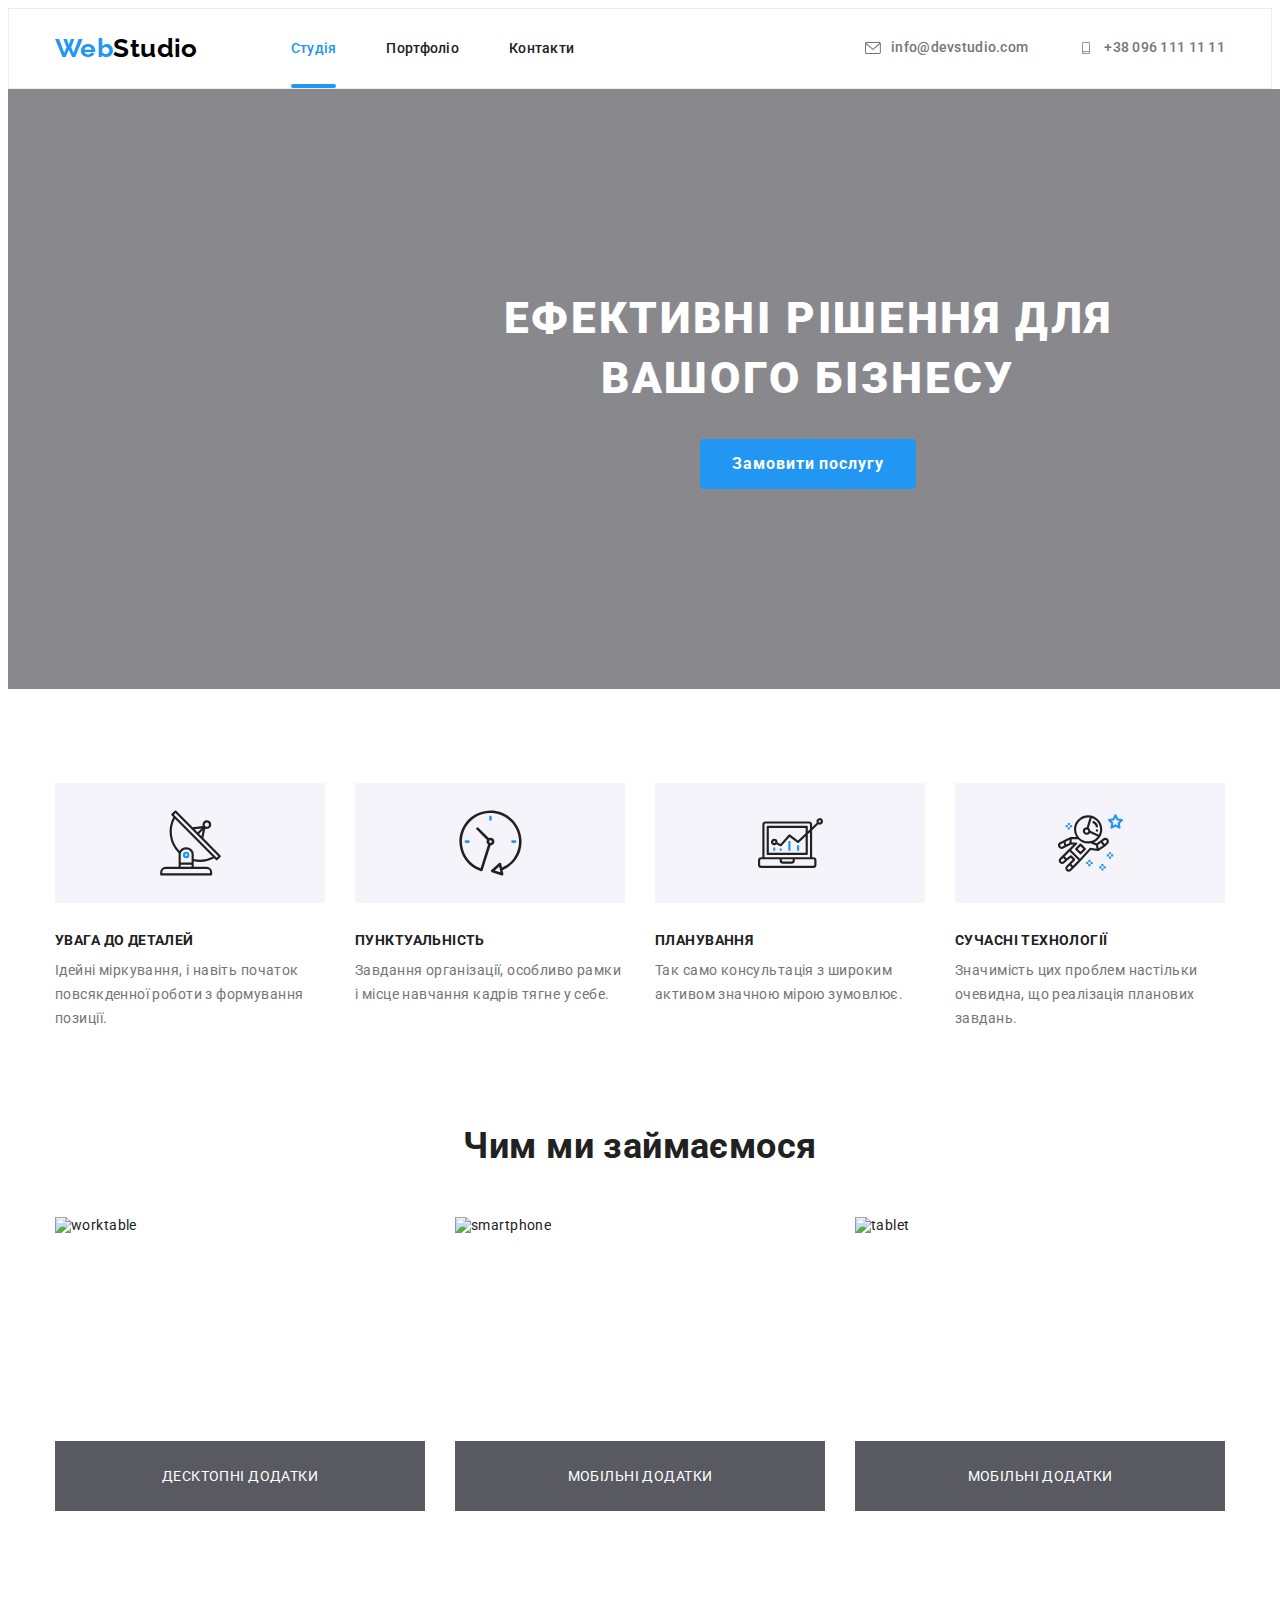
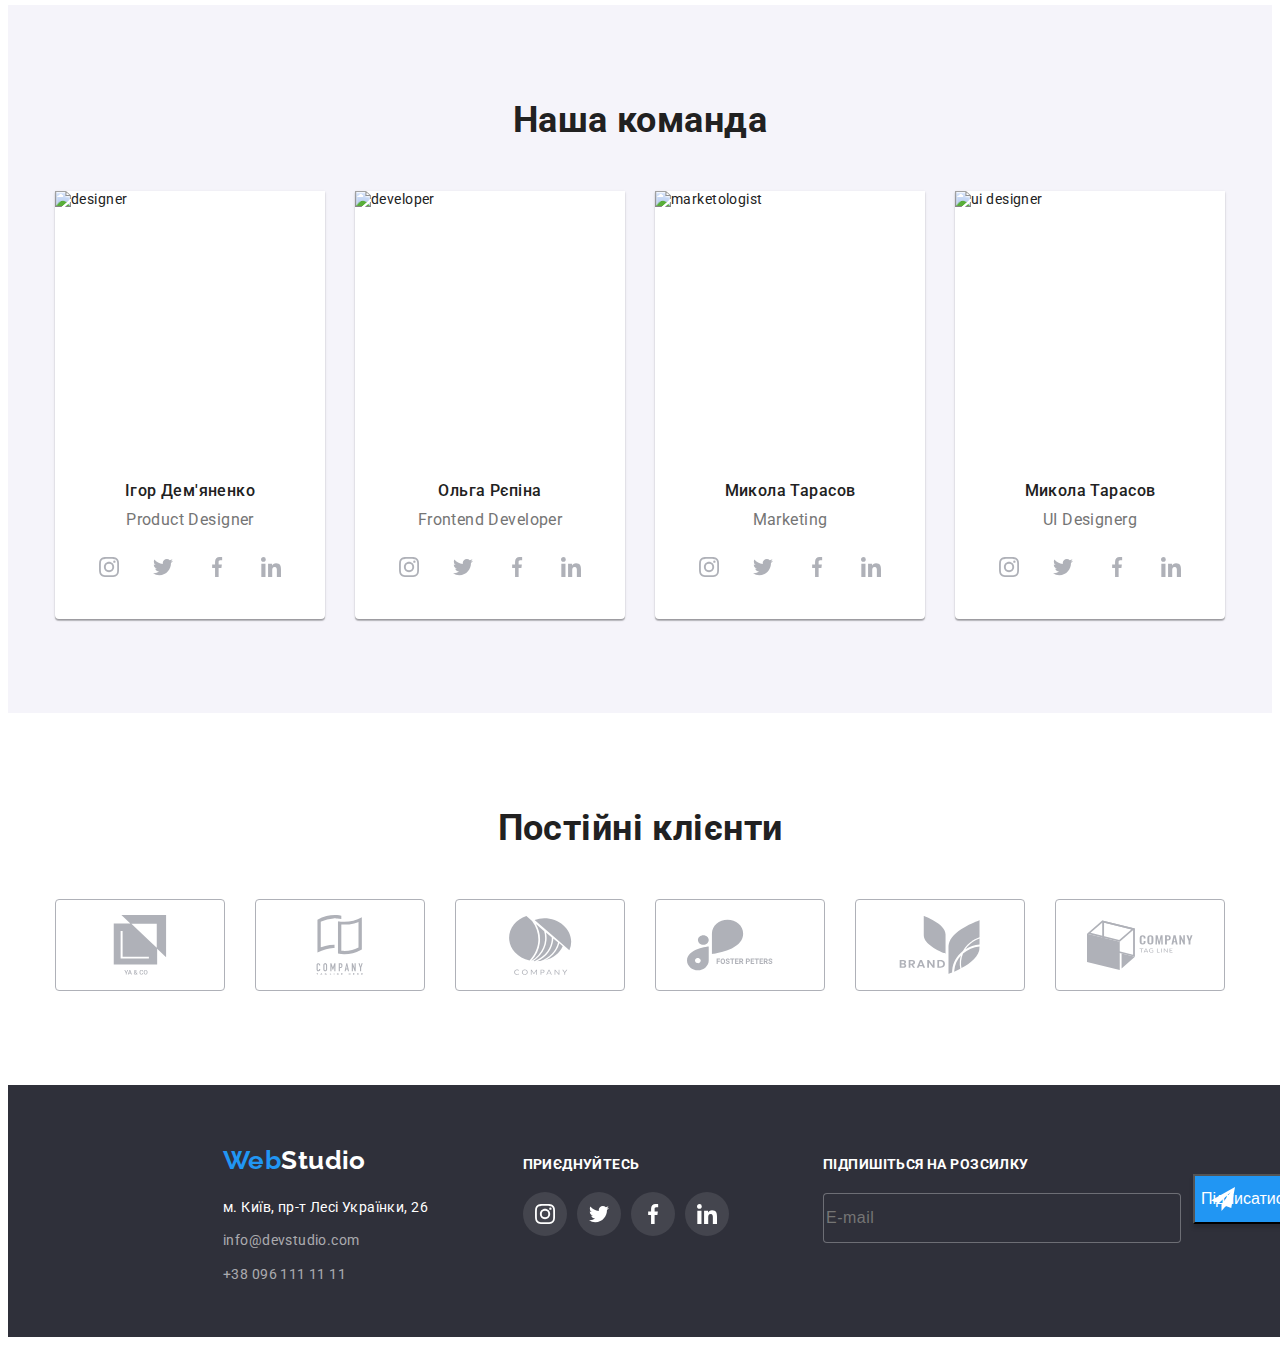
==== commit 7b6fb315: "edit" ====
--- a/index.html
+++ b/index.html
@@ -91,19 +91,20 @@
     </svg>
   </label>
   
-  <label class="register-form-field"> <span>Коментар</span>
+  <label class="register-form-field"> <span class="register-form-label">Коментар</span>
 <textarea class="register-form-message" name="textarea" rows="5" placeholder="Введіть текст"></textarea>
   </label>
 </div>
 
+
   <label class="register-form-agreement">
 <input class="register-form-checkbox" type="checkbox" name="checkbox" >
-<svg class="register-form-icons" width="16" height="15">
+<svg class="register-form-icon" width="16" height="15">
   <use class="icon-checked" href="./images/icons.svg#icon-check"></use>
   <use class="icon-unchecked" href="./images/icons.svg#icon-unchecked"></use>
 </svg>
 <span class="register-form-desc">Погоджуюся з розсилкою та приймаю 
-  <a class="register-form-link" href="">Умови договору</a></span>
+  <a class="register-form-link" href="" target="_blank">Умови договору</a></span>
   </label>
 
 
@@ -545,20 +546,23 @@
             </li>
           </ul>
         </div>
+        <div >
+          <form class="send-mail" name="signup-form" autocomplete="on" novalidate>
+           
+            <label>  
+              <p class="sign-text">Підпишіться на розсилку</p>
+            <input class="label-footer-mail" type="text" name="mail" placeholder="E-mail" />
+            
+          </label>
+      
+        <button class="button-signup" type="submit">Підписатися <svg class="telegram-icon" width="24px" height="24px">
+            <use href="./images/icons.svg#telegram"></use></svg>
+        </button>
+      </form>
       </div>
-
-<div class="send-mail">
-    <form name="signup-form" autocomplete="on" novalidate>
-      <p class="sign-text">Підпишіться на розсилку</p>
-      <label>  
-      <input class="label-footer-mail" type="text" name="mail" placeholder="E-mail" />
-    </label>
-
-  <button class="button-signup" type="submit">Підписатися <svg class="telegram-icon" width="24px" height="24px">
-      <use href="./images/icons.svg#telegram"></use></svg>
-  </button>
-</form>
-</div>
+      </div>
+
+
 
     </footer>
     <script src="./js/modal.js"></script>
--- a/styles/styles.css
+++ b/styles/styles.css
@@ -336,7 +336,32 @@
   align-items: center;
   justify-content: center;
   margin-bottom: 30px;
-}
+  gap: 7px;
+}
+
+.icon-checked {
+  opacity: 0;
+  fill: var(--hero-text-color);
+  transition: opacity;
+  transition-duration: 250ms;
+  transition-timing-function: cubic-bezier(0.4, 0, 0.2, 1);
+
+}
+
+.register-form-checkbox:checked + .register-form-icons .icon-checked {
+opacity: 1;
+}
+
+.icon-unchecked {
+  opacity: 1;
+  transition: opacity;
+  transition-duration: 250ms;
+  transition-timing-function: cubic-bezier(0.4, 0, 0.2, 1);
+}
+
+.register-form-checkbox:checked + .register-form-icons .icon-unchecked {
+  opacity: 0;
+  }
 
 .register-form-label {
   font-size: 12px;
@@ -356,16 +381,23 @@
   padding-left: 42px;
   padding-right: 42px;
   outline: transparent;
-  transition: border-color;
+  transition: border;
   transition-duration: 250ms;
   transition-timing-function: cubic-bezier(0.4, 0, 0.2, 1);
 }
 
 .register-form-icon {
   position: absolute;
-  
-  left: 55px;
+    left: 55px;
   bottom: 11px;
+  transition: fill;
+  transition-duration: 250ms;
+  transition-timing-function: cubic-bezier(0.4, 0, 0.2, 1);
+
+}
+
+.register-form-input:focus + .register-form-icon {
+  fill: var(--nav-text-color);
 }
 
 .register-form-input:focus {
@@ -377,15 +409,39 @@
   .register-form-btn {
   display: block;
   margin: 0 auto;
-}
-
-
-
+  width: 200px;
+height: 50px;
+background: var(--nav-text-color);
+box-shadow: 0px 4px 4px rgba(0, 0, 0, 0.15);
+border-radius: 4px;
+border: none;
+color:var(--primary-backgroundcolor);
+font-size: 16px;
+font-weight: 700;
+line-height: 1.88;
+letter-spacing: 0.06em;
+
+}
 
 textarea {
   width: 448px;
   height: 120px;
-  resize: none;
+ 
+}
+
+.register-form-message {
+  border: 1px solid rgba(33, 33, 33, 0.2);
+border-radius: 4px;
+outline: transparent;
+resize: none;  
+padding: 16px 12px;
+  transition: border-color;
+  transition-duration: 250ms;
+  transition-timing-function: cubic-bezier(0.4, 0, 0.2, 1);
+}
+
+.register-form-message:focus {
+  border-color: var(--nav-text-color);
 }
 
 
@@ -733,7 +789,7 @@
 .footer > .container {
   display: flex;
   align-items: baseline;
-  gap: 70px;
+  justify-content: space-between;
 }
 
 .footer .social-network-link {
@@ -749,16 +805,16 @@
 
 .send-mail {
   display: flex;
-
-  margin-left: 815px;
- align-self:baseline;
- margin-bottom: 500px;}
+    align-items: flex-end;
+  gap: 12px;
+}
 
 .sign-text {
   color: var(--hero-text-color);
   line-height: 1.19;
   font-weight: 700;
-  text-align: center; 
+
+  margin-bottom: 20px;
   text-transform: uppercase;
 }
 
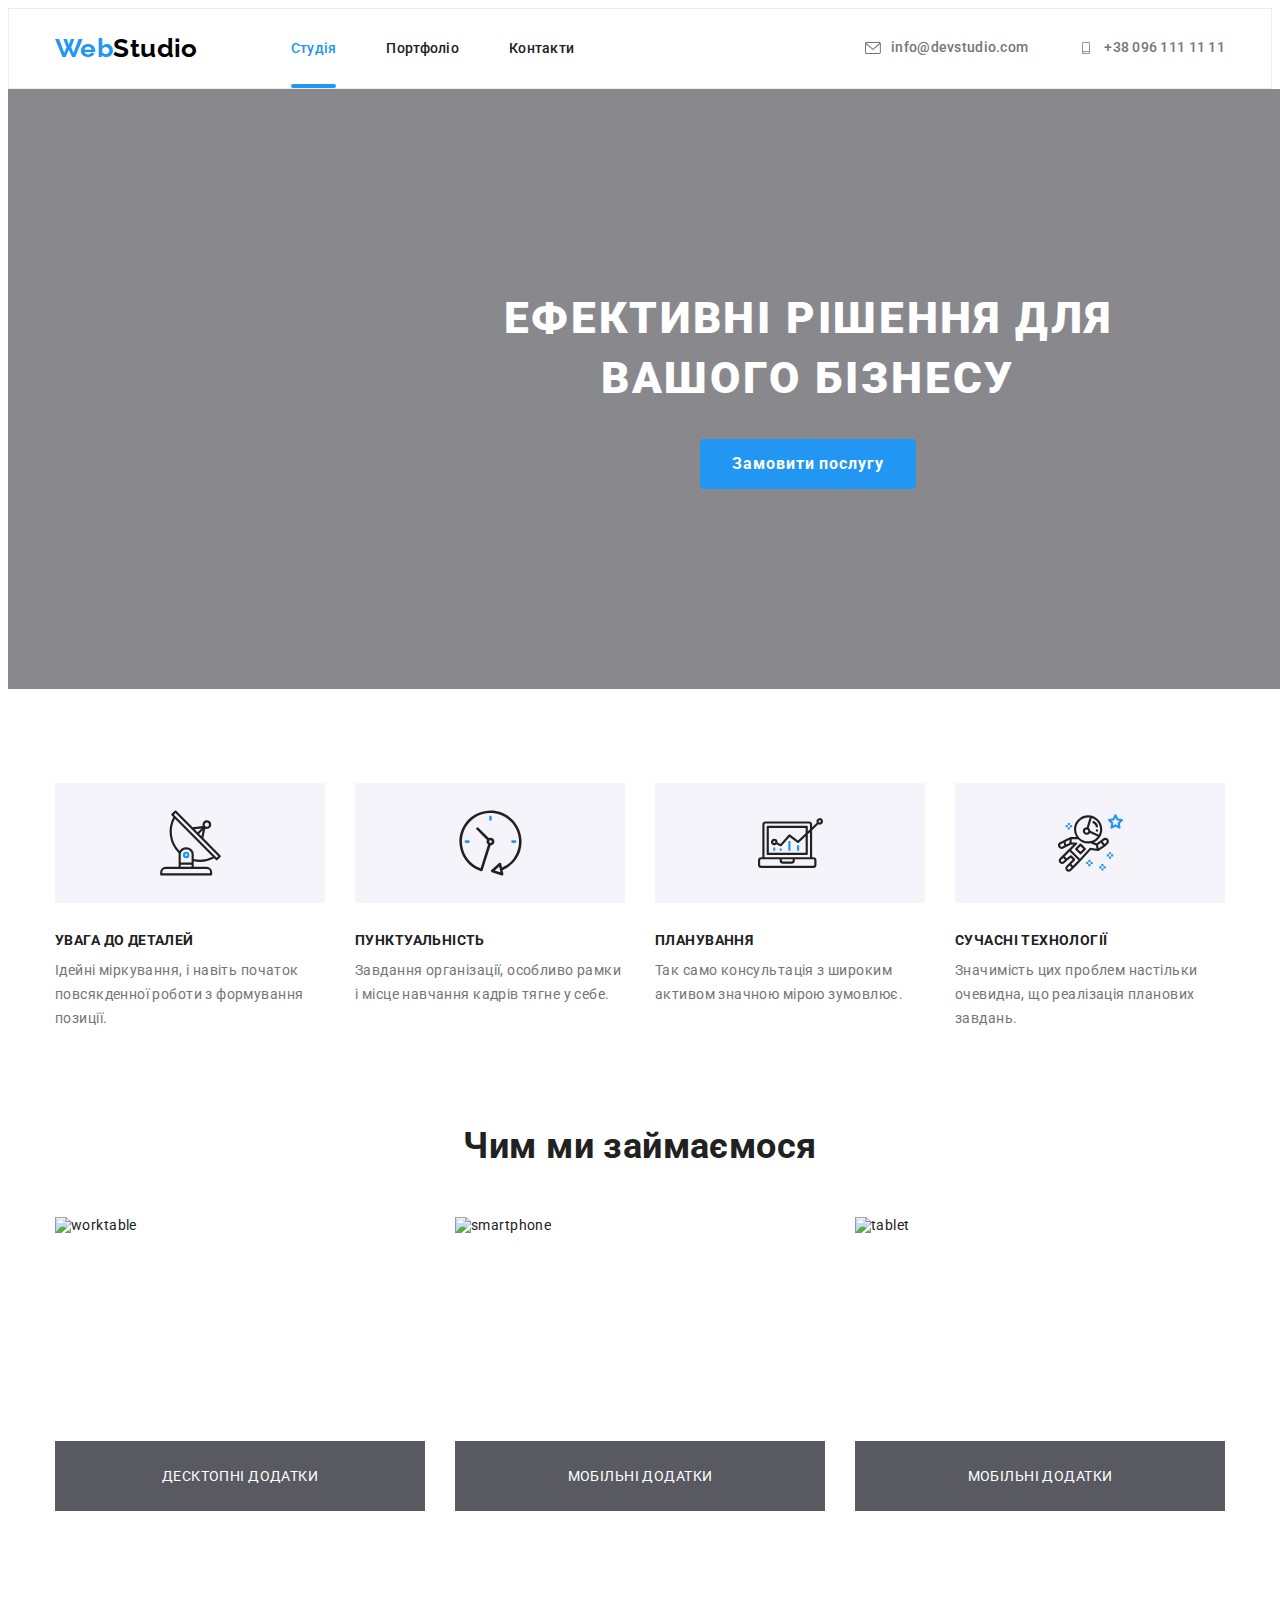
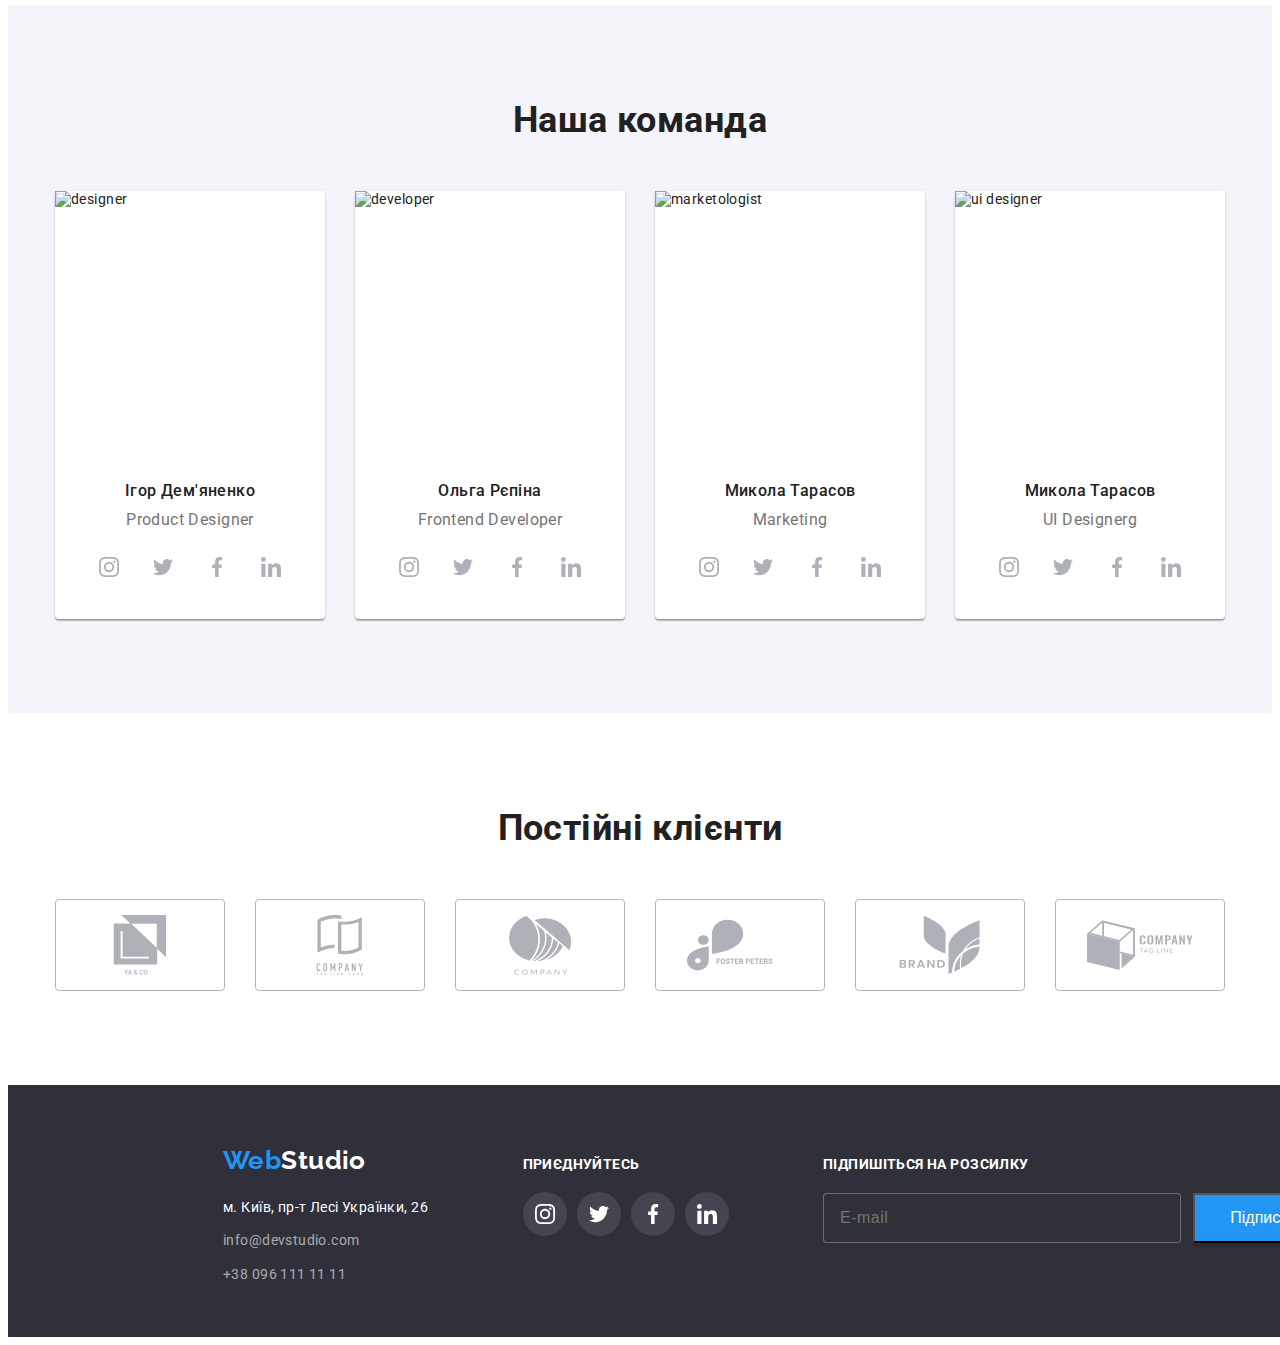
==== commit 6f0cdef5: "to mentor" ====
--- a/index.html
+++ b/index.html
@@ -66,50 +66,73 @@
                   <use href="./images/icons.svg#icon-close-btn"></use>
                 </svg>
               </button>
-<!--Form-->
-<form class="register-form" name="register-form" autocomplete="on" novalidate>
-<strong class="register-form-title"> Залиште свої дані, ми вам передзвонимо 
-</strong>
-
-<div class="register-form-group" role="group">
-
-  <label class="register-form-field"> <span class="register-form-label">Ім'я</span> 
-    <input class="register-form-input"  type="text" name="name" required>
-    <svg class="register-form-icon" width="18" height="18"> <use href="./images/icons.svg#person-icon"></use>
-    </svg>
-  </label>
-  
-  <label class="register-form-field"> <span class="register-form-label">Телефон</span>
-    <input class="register-form-input" type="tel" name="tel" required minlength="12" maxlength="12">
-    <svg class="register-form-icon" width="18" height="18"> <use href="./images/icons.svg#phone-icon"></use>
-    </svg>
-  </label>
- 
-  <label class="register-form-field"> <span class="register-form-label">Пошта</span>
-    <input class="register-form-input" type="email" name="email" required>
-    <svg class="register-form-icon" width="18" height="18"> <use href="./images/icons.svg#email-form-icon"></use>
-    </svg>
-  </label>
-  
-  <label class="register-form-field"> <span class="register-form-label">Коментар</span>
-<textarea class="register-form-message" name="textarea" rows="5" placeholder="Введіть текст"></textarea>
-  </label>
-</div>
-
-
-  <label class="register-form-agreement">
-<input class="register-form-checkbox" type="checkbox" name="checkbox" >
-<svg class="register-form-icon" width="16" height="15">
-  <use class="icon-checked" href="./images/icons.svg#icon-check"></use>
-  <use class="icon-unchecked" href="./images/icons.svg#icon-unchecked"></use>
-</svg>
-<span class="register-form-desc">Погоджуюся з розсилкою та приймаю 
-  <a class="register-form-link" href="" target="_blank">Умови договору</a></span>
-  </label>
-
-
-<button class="register-form-btn" type="submit">Відправити</button>
-</form>
+              <!--Form-->
+              <form class="register-form" name="register-form" autocomplete="on" novalidate>
+                <strong class="register-form-title">
+                  Залиште свої дані, ми вам передзвонимо
+                </strong>
+
+                <div class="register-form-group" role="group">
+                  <label class="register-form-field">
+                    <span class="register-form-label">Ім'я</span>
+                    <input class="register-form-input" type="text" name="name" required />
+                    <svg class="register-form-icon" width="18" height="18">
+                      <use href="./images/icons.svg#person-icon"></use>
+                    </svg>
+                  </label>
+
+                  <label class="register-form-field">
+                    <span class="register-form-label">Телефон</span>
+                    <input
+                      class="register-form-input"
+                      type="tel"
+                      name="tel"
+                      required
+                      minlength="12"
+                      maxlength="12"
+                    />
+                    <svg class="register-form-icon" width="18" height="18">
+                      <use href="./images/icons.svg#phone-icon"></use>
+                    </svg>
+                  </label>
+
+                  <label class="register-form-field">
+                    <span class="register-form-label">Пошта</span>
+                    <input class="register-form-input" type="email" name="email" required />
+                    <svg class="register-form-icon" width="18" height="18">
+                      <use href="./images/icons.svg#email-form-icon"></use>
+                    </svg>
+                  </label>
+
+                  <label class="register-form-field">
+                    <span class="register-form-label">Коментар</span>
+                    <textarea
+                      class="register-form-message"
+                      name="textarea"
+                      rows="5"
+                      placeholder="Введіть текст"
+                    ></textarea>
+                  </label>
+                </div>
+
+                <label class="register-form-agreement">
+                  <input
+                    class="register-form-checkbox visually-hidden"
+                    type="checkbox"
+                    name="checkbox"
+                  />
+                  <svg class="register-form-check" width="16" height="15">
+                    <use class="icon-checked" href="./images/icons.svg#icon-check"></use>
+                    <use class="icon-unchecked" href="./images/icons.svg#icon-unchecked"></use>
+                  </svg>
+                  <span class="register-form-desc"
+                    >Погоджуюся з розсилкою та приймаю
+                    <a class="register-form-link" href="" target="_blank">Умови договору</a></span
+                  >
+                </label>
+
+                <button class="register-form-btn" type="submit">Відправити</button>
+              </form>
             </div>
           </div>
         </div>
@@ -546,24 +569,22 @@
             </li>
           </ul>
         </div>
-        <div >
+        <div>
           <form class="send-mail" name="signup-form" autocomplete="on" novalidate>
-           
-            <label>  
-              <p class="sign-text">Підпишіться на розсилку</p>
-            <input class="label-footer-mail" type="text" name="mail" placeholder="E-mail" />
-            
-          </label>
-      
-        <button class="button-signup" type="submit">Підписатися <svg class="telegram-icon" width="24px" height="24px">
-            <use href="./images/icons.svg#telegram"></use></svg>
-        </button>
-      </form>
+            <label>
+              <span class="sign-text">Підпишіться на розсилку</span>
+              <input class="label-footer-mail" type="text" name="mail" placeholder="E-mail" />
+            </label>
+
+            <button class="button-signup" type="submit">
+              Підписатися
+              <svg class="telegram-icon" width="24px" height="24px">
+                <use href="./images/icons.svg#telegram"></use>
+              </svg>
+            </button>
+          </form>
+        </div>
       </div>
-      </div>
-
-
-
     </footer>
     <script src="./js/modal.js"></script>
   </body>
--- a/styles/styles.css
+++ b/styles/styles.css
@@ -285,6 +285,7 @@
     0px 2px 1px rgba(0, 0, 0, 0.2);
   border-radius: 4px;
   position: absolute;
+  padding: 40px;
   top: 50%;
   left: 50%;
   transform: translate(-50%, -50%);
@@ -303,31 +304,35 @@
   position: absolute;
   right: 8px;
   top: 8px;
+  transition: fill;
+  transition-duration: 250ms;
+  transition-timing-function: cubic-bezier(0.4, 0, 0.2, 1);
+}
+
+.close-btn:hover {
+  fill: var(--nav-text-color);
 }
 
 /* <!--Form> */
 
 .register-form-title {
   display: block;
-font-weight: 700;
-font-size: 20px;
-line-height: 1.15x;
-text-align: center;
-letter-spacing: 0.03em;
-color: var(--title-text-color);
-padding-top: 40px;
-padding-right: 39px;
-margin-bottom: 12px;
-padding-left: 41px;
+  font-weight: 700;
+  font-size: 20px;
+  line-height: 1.15x;
+  text-align: center;
+  letter-spacing: 0.03em;
+  margin-bottom: 30px;
+  color: var(--title-text-color);
 }
 
 .register-form-group {
-margin-bottom: 20px;
+  margin-bottom: 20px;
 }
 
 .register-form-field {
   display: block;
-  margin-bottom: 10px;
+  margin-bottom: 28px;
   position: relative;
 }
 
@@ -337,19 +342,27 @@
   justify-content: center;
   margin-bottom: 30px;
   gap: 7px;
+  position: relative;
+}
+
+.register-form-check {
+  background-color: transparent;
 }
 
 .icon-checked {
   opacity: 0;
   fill: var(--hero-text-color);
-  transition: opacity;
-  transition-duration: 250ms;
-  transition-timing-function: cubic-bezier(0.4, 0, 0.2, 1);
-
-}
-
-.register-form-checkbox:checked + .register-form-icons .icon-checked {
-opacity: 1;
+  transition: opacity, background-color;
+  transition-duration: 250ms;
+  transition-timing-function: cubic-bezier(0.4, 0, 0.2, 1);
+}
+
+.register-form-checkbox:checked + .register-form-check .icon-checked {
+  opacity: 1;
+}
+
+.register-form-checkbox:checked + .register-form-check {
+  background-color: var(--nav-text-color);
 }
 
 .icon-unchecked {
@@ -359,19 +372,29 @@
   transition-timing-function: cubic-bezier(0.4, 0, 0.2, 1);
 }
 
-.register-form-checkbox:checked + .register-form-icons .icon-unchecked {
+.register-form-checkbox:checked + .register-form-check .icon-unchecked {
   opacity: 0;
-  }
+}
+
+.register-form-link {
+  color: var(--nav-text-color);
+}
+
+.register-form-desc {
+  line-height: 1.71;
+}
 
 .register-form-label {
   font-size: 12px;
   line-height: 1.17;
-   letter-spacing: 0.01em;
+  letter-spacing: 0.01em;
   color: var(--undertitle-text-color);
   display: block;
   margin-bottom: 4px;
   position: absolute;
-  }
+  left: 0;
+  top: -18px;
+}
 
 .register-form-input {
   width: 448px;
@@ -388,12 +411,11 @@
 
 .register-form-icon {
   position: absolute;
-    left: 55px;
+  left: 12px;
   bottom: 11px;
   transition: fill;
   transition-duration: 250ms;
   transition-timing-function: cubic-bezier(0.4, 0, 0.2, 1);
-
 }
 
 .register-form-input:focus + .register-form-icon {
@@ -404,37 +426,33 @@
   border-color: var(--nav-text-color);
 }
 
-
-
-  .register-form-btn {
+.register-form-btn {
   display: block;
   margin: 0 auto;
   width: 200px;
-height: 50px;
-background: var(--nav-text-color);
-box-shadow: 0px 4px 4px rgba(0, 0, 0, 0.15);
-border-radius: 4px;
-border: none;
-color:var(--primary-backgroundcolor);
-font-size: 16px;
-font-weight: 700;
-line-height: 1.88;
-letter-spacing: 0.06em;
-
+  height: 50px;
+  background: var(--nav-text-color);
+  box-shadow: 0px 4px 4px rgba(0, 0, 0, 0.15);
+  border-radius: 4px;
+  border: none;
+  color: var(--primary-backgroundcolor);
+  font-size: 16px;
+  font-weight: 700;
+  line-height: 1.88;
+  letter-spacing: 0.06em;
 }
 
 textarea {
   width: 448px;
   height: 120px;
- 
 }
 
 .register-form-message {
   border: 1px solid rgba(33, 33, 33, 0.2);
-border-radius: 4px;
-outline: transparent;
-resize: none;  
-padding: 16px 12px;
+  border-radius: 4px;
+  outline: transparent;
+  resize: none;
+  padding: 16px 12px;
   transition: border-color;
   transition-duration: 250ms;
   transition-timing-function: cubic-bezier(0.4, 0, 0.2, 1);
@@ -444,6 +462,9 @@
   border-color: var(--nav-text-color);
 }
 
+/* .register-form-message::placeholder {
+  padding: 16px 12px;
+} */
 
 /* portfolio */
 
@@ -718,7 +739,6 @@
   width: 1600px;
   height: 252px;
   margin: 0 auto;
-
 }
 
 .footer .logo {
@@ -805,7 +825,7 @@
 
 .send-mail {
   display: flex;
-    align-items: flex-end;
+  align-items: flex-end;
   gap: 12px;
 }
 
@@ -813,41 +833,39 @@
   color: var(--hero-text-color);
   line-height: 1.19;
   font-weight: 700;
-
   margin-bottom: 20px;
   text-transform: uppercase;
-}
-
-  .label-footer-mail {
-    width: 358px;
-    height: 50px;
-    border: 1px solid rgba(255, 255, 255, 0.3);
-box-shadow: drop-shadow(0px 4px 4px rgba(0, 0, 0, 0.15));
-border-radius: 4px;
-background: var(--footer-color);
-font-size: 16px;
-display: flex;
-align-items: center;
-letter-spacing: 0.03em;
-color: rgba(255, 255, 255, 0.6);
+  display: block;
+}
+
+.label-footer-mail {
+  width: 358px;
+  height: 50px;
+  border: 1px solid rgba(255, 255, 255, 0.3);
+  box-shadow: drop-shadow(0px 4px 4px rgba(0, 0, 0, 0.15));
+  border-radius: 4px;
+  background: var(--footer-color);
+  font-size: 16px;
+  display: flex;
+  align-items: center;
+  letter-spacing: 0.03em;
+  color: rgba(255, 255, 255, 0.6);
+  padding: 15px 0 15px 16px;
 }
 
 .button-signup {
-  width: 200px;
-height: 50px;
-background: #2196F3;
-box-shadow: 0px 4px 4px rgba(0, 0, 0, 0.15);
-color: var(--hero-text-color);
-display: flex;
-align-items: center;
-align-self: center;
-font-size: 16px;
-padding: 10px, 28px;
-position: relative;
+  min-width: 200px;
+  min-height: 50px;
+  background: #2196f3;
+  box-shadow: 0px 4px 4px rgba(0, 0, 0, 0.15);
+  color: var(--hero-text-color);
+  display: flex;
+  align-items: center;
+  justify-content: center;
+  font-size: 16px;
+  gap: 10px;
 }
 
 .telegram-icon {
-  margin-left: 10px;
   fill: var(--hero-text-color);
-  position: absolute;
-}+}
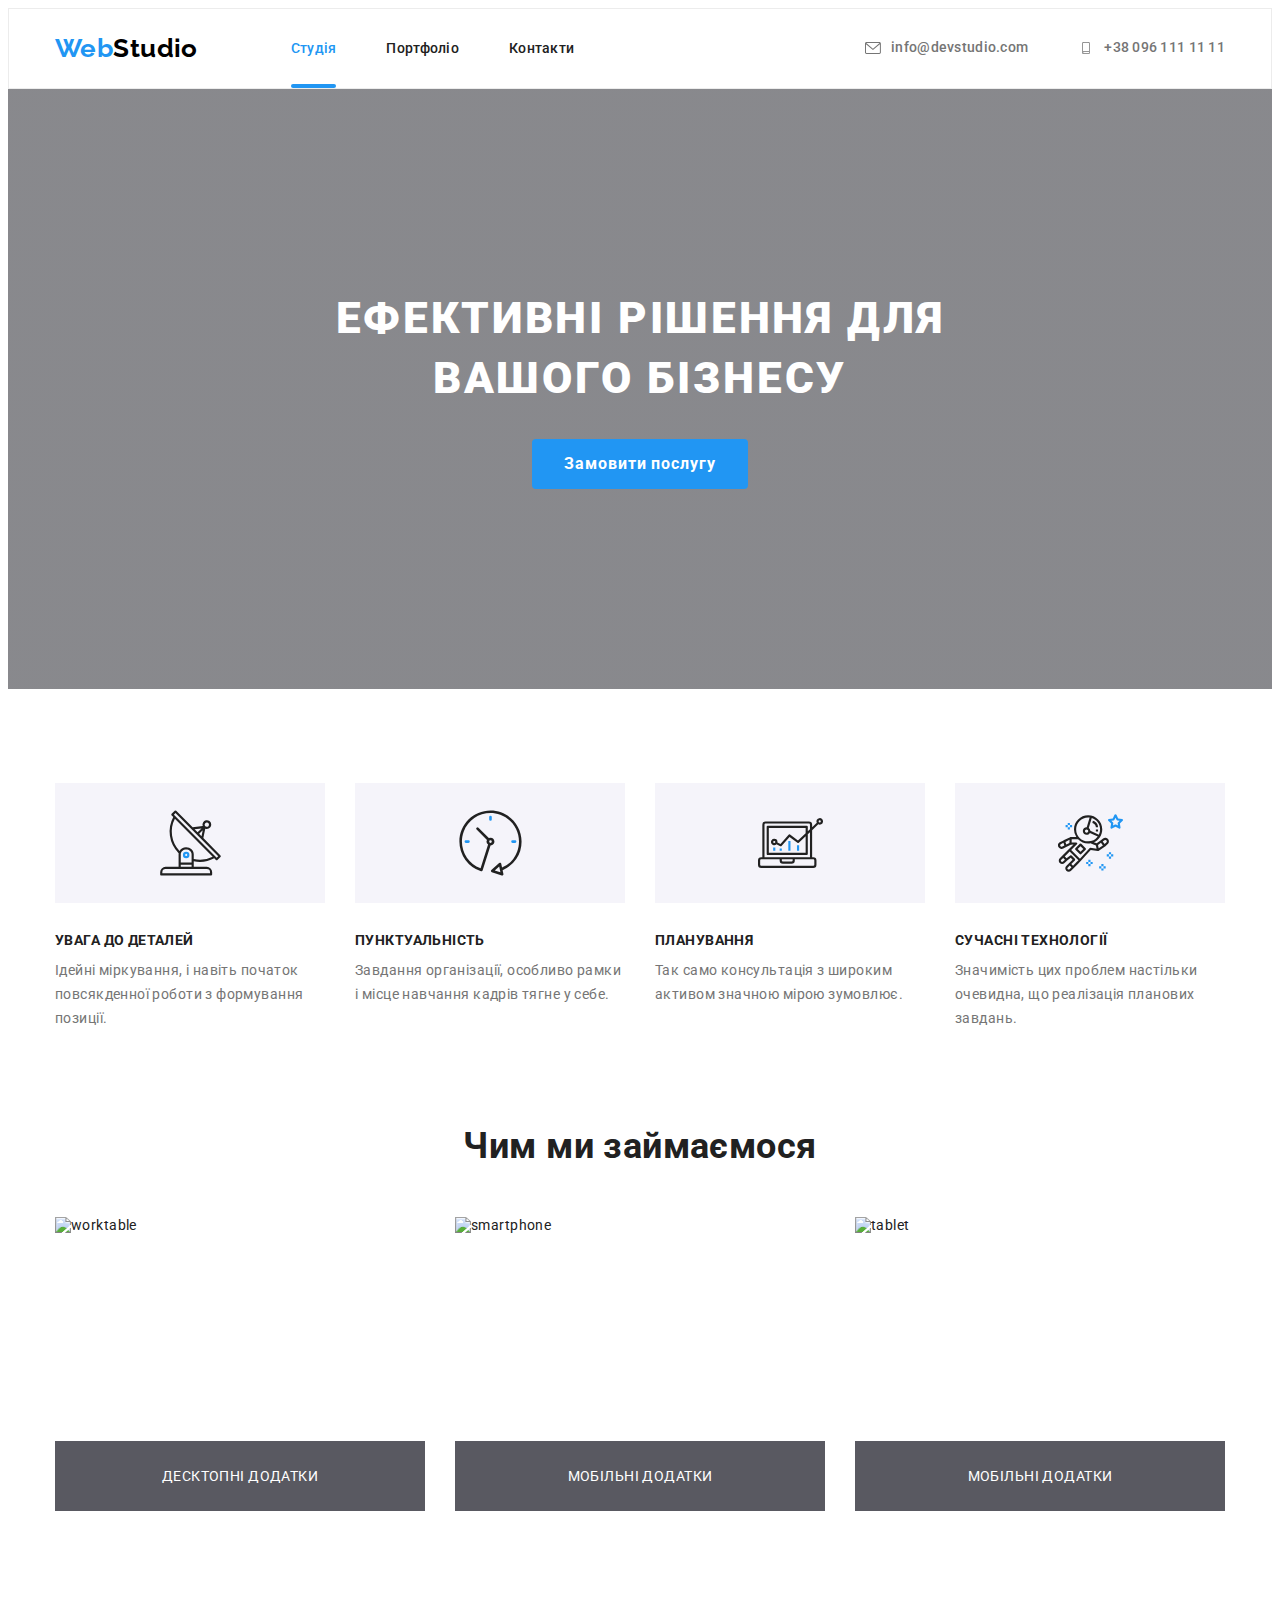
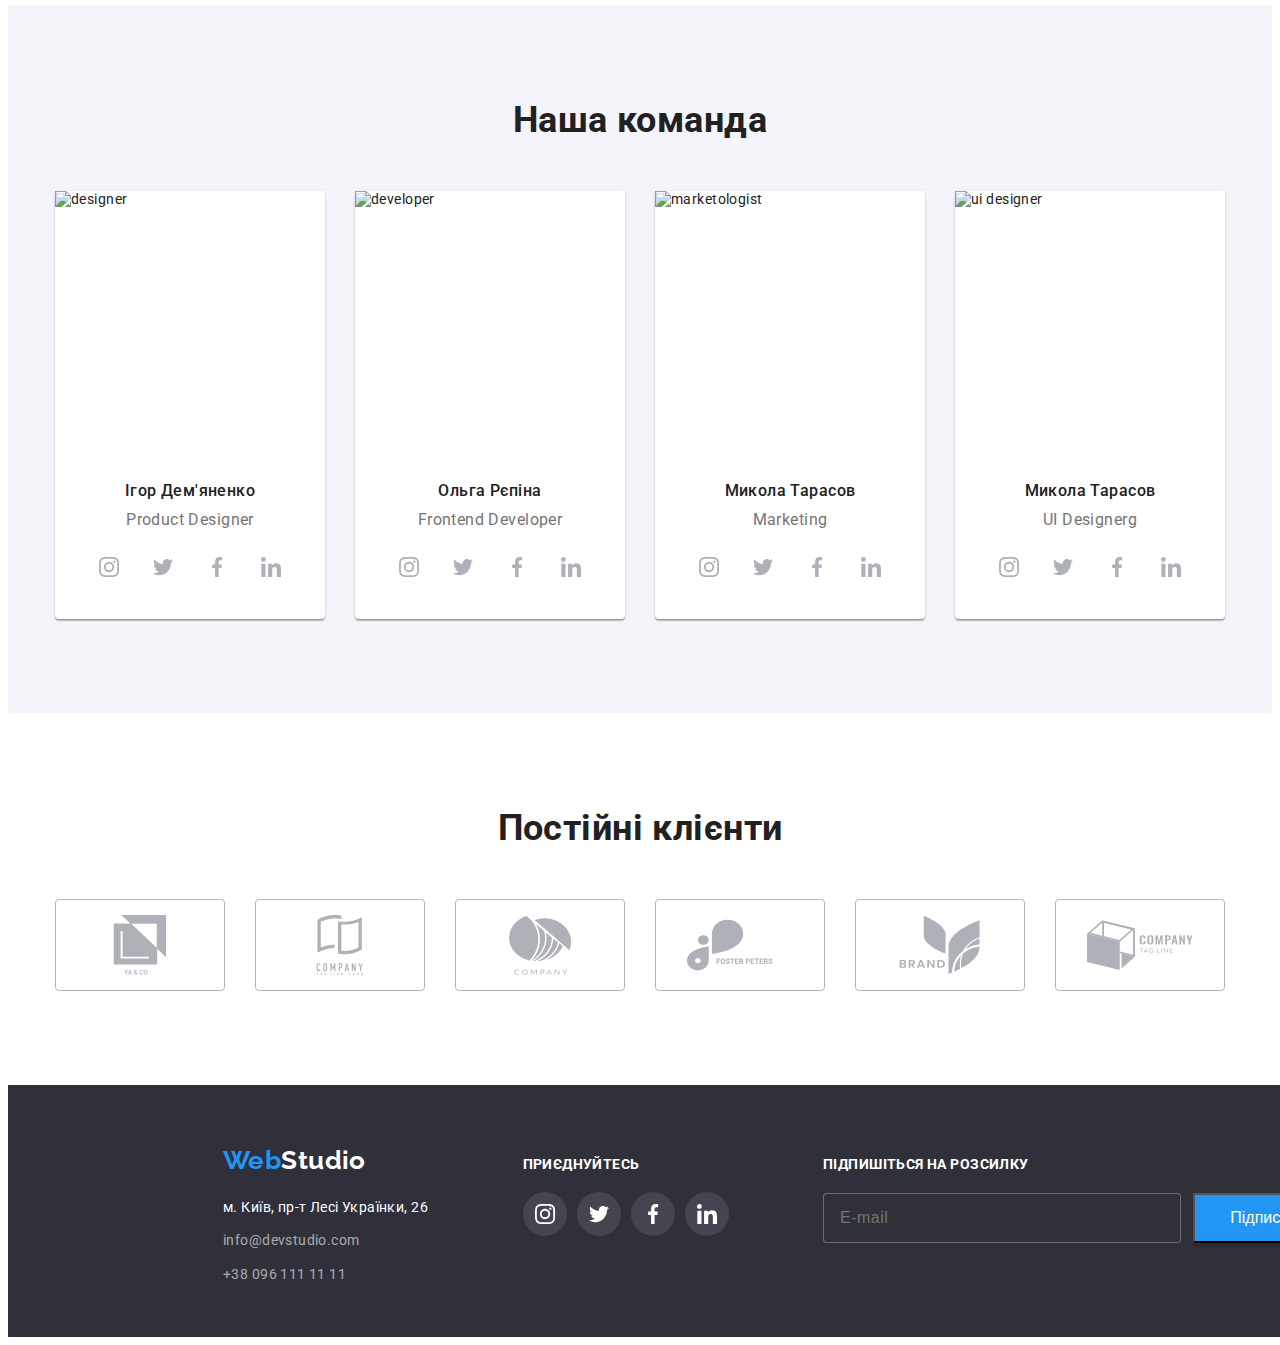
==== commit a24debf6: "mentor edit" ====
--- a/index.html
+++ b/index.html
@@ -104,7 +104,7 @@
                     </svg>
                   </label>
 
-                  <label class="register-form-field">
+                  <label class="register-form-label">
                     <span class="register-form-label">Коментар</span>
                     <textarea
                       class="register-form-message"
--- a/styles/styles.css
+++ b/styles/styles.css
@@ -153,6 +153,7 @@
   padding-bottom: 32px;
 }
 
+
 .header-nav-link.current::after {
   width: 100%;
   height: 4px;
@@ -223,7 +224,7 @@
   background-repeat: no-repeat;
   background-size: cover;
   background-position: center;
-  width: 1600px;
+  max-width: 1600px;
   height: 600px;
   margin-left: auto;
   margin-right: auto;
@@ -304,12 +305,16 @@
   position: absolute;
   right: 8px;
   top: 8px;
-  transition: fill;
+  transition-property: fill;
   transition-duration: 250ms;
   transition-timing-function: cubic-bezier(0.4, 0, 0.2, 1);
 }
 
 .close-btn:hover {
+  fill: var(--nav-text-color);
+}
+
+.close-btn:focus {
   fill: var(--nav-text-color);
 }
 
@@ -319,10 +324,10 @@
   display: block;
   font-weight: 700;
   font-size: 20px;
-  line-height: 1.15x;
+  line-height: 1.15;
   text-align: center;
   letter-spacing: 0.03em;
-  margin-bottom: 30px;
+  margin-bottom: 12px;
   color: var(--title-text-color);
 }
 
@@ -332,7 +337,7 @@
 
 .register-form-field {
   display: block;
-  margin-bottom: 28px;
+  margin-bottom: 10px;
   position: relative;
 }
 
@@ -352,7 +357,7 @@
 .icon-checked {
   opacity: 0;
   fill: var(--hero-text-color);
-  transition: opacity, background-color;
+  transition-property: opacity, background-color;
   transition-duration: 250ms;
   transition-timing-function: cubic-bezier(0.4, 0, 0.2, 1);
 }
@@ -367,7 +372,7 @@
 
 .icon-unchecked {
   opacity: 1;
-  transition: opacity;
+  transition-property: opacity;
   transition-duration: 250ms;
   transition-timing-function: cubic-bezier(0.4, 0, 0.2, 1);
 }
@@ -382,7 +387,8 @@
 
 .register-form-desc {
   line-height: 1.71;
-}
+  color: var(--undertitle-text-color);
+ }
 
 .register-form-label {
   font-size: 12px;
@@ -390,21 +396,26 @@
   letter-spacing: 0.01em;
   color: var(--undertitle-text-color);
   display: block;
-  margin-bottom: 4px;
+  /* margin-bottom: 4px;
   position: absolute;
-  left: 0;
+  left: 0; */
   top: -18px;
+  text-align: start;
+}
+
+.register-form-label:last-child {
+  margin-bottom: 20px;
 }
 
 .register-form-input {
-  width: 448px;
+  width: 100%;
   height: 40px;
   border: 1px solid rgba(33, 33, 33, 0.2);
   border-radius: 4px;
   padding-left: 42px;
   padding-right: 42px;
   outline: transparent;
-  transition: border;
+  transition-property: border;
   transition-duration: 250ms;
   transition-timing-function: cubic-bezier(0.4, 0, 0.2, 1);
 }
@@ -413,7 +424,7 @@
   position: absolute;
   left: 12px;
   bottom: 11px;
-  transition: fill;
+  transition-property: fill;
   transition-duration: 250ms;
   transition-timing-function: cubic-bezier(0.4, 0, 0.2, 1);
 }
@@ -453,7 +464,7 @@
   outline: transparent;
   resize: none;
   padding: 16px 12px;
-  transition: border-color;
+  transition-property: border-color;
   transition-duration: 250ms;
   transition-timing-function: cubic-bezier(0.4, 0, 0.2, 1);
 }
